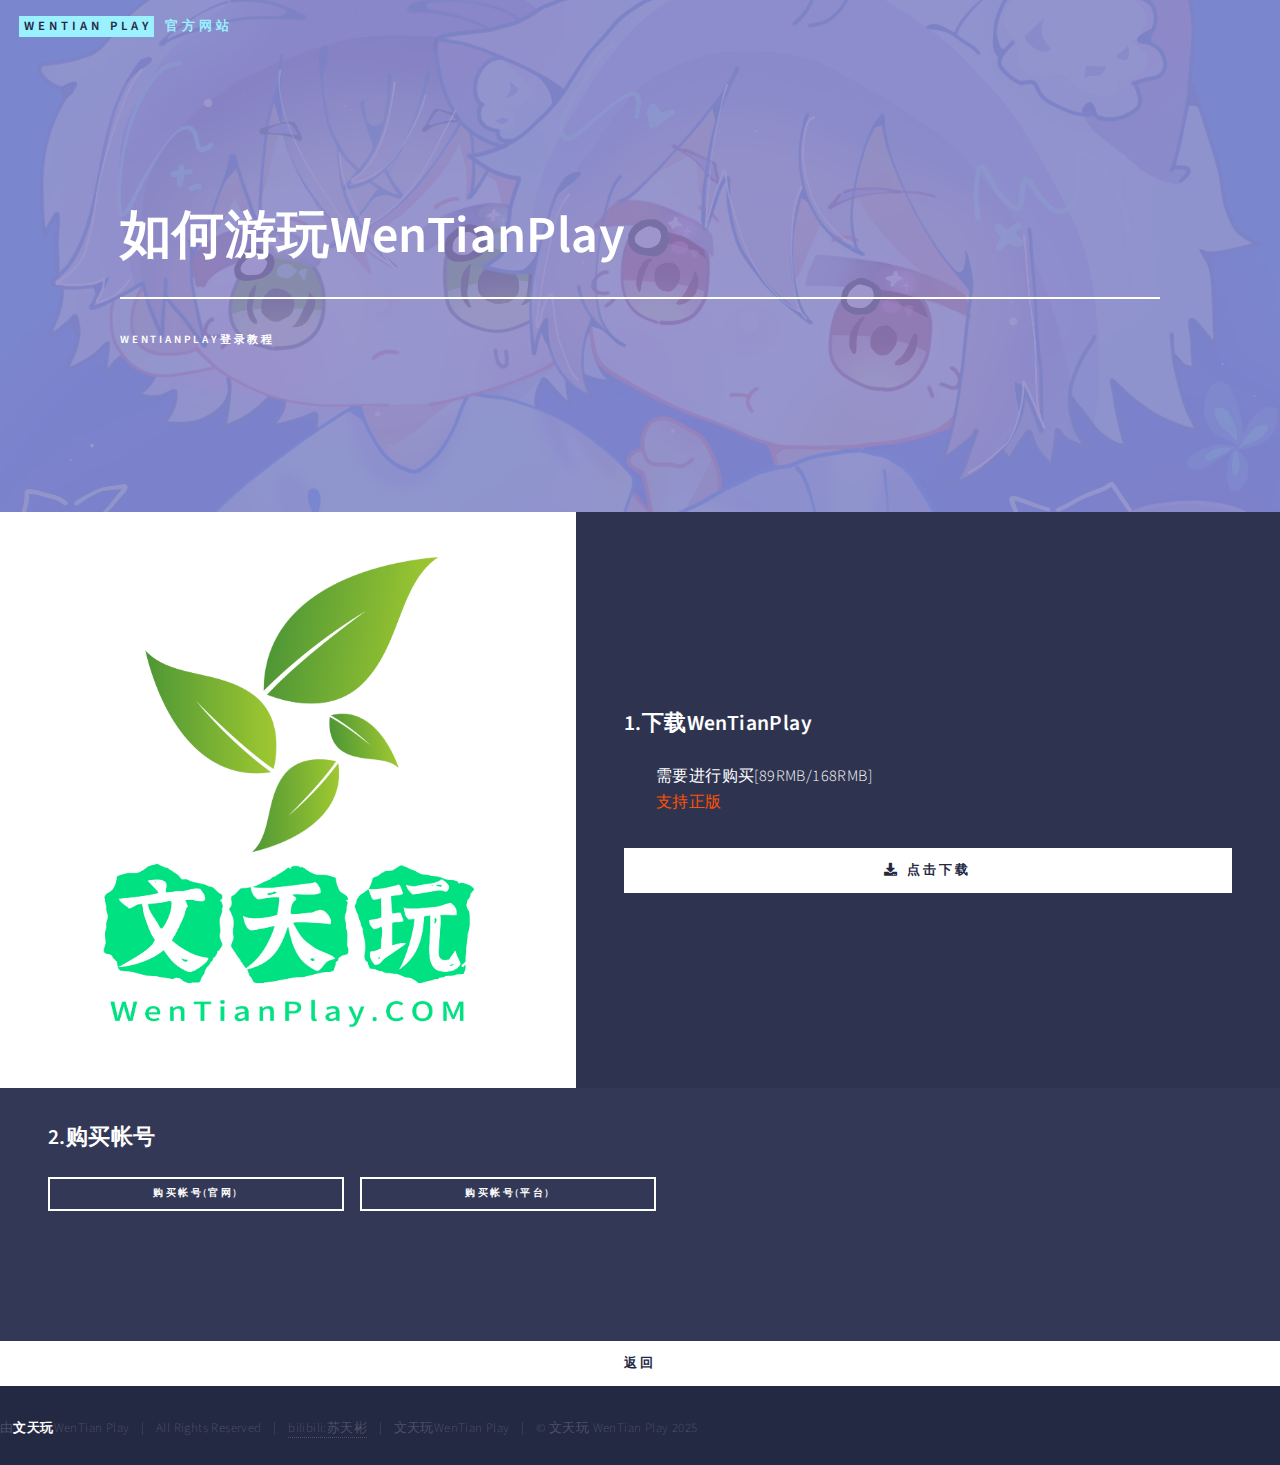
==== jiao.html @ aba218ad "Update jiao.html" ====
<!DOCTYPE HTML>
<head>
		<title>文天玩WenTianPlay网络科技有限公司</title>
		<meta charset="utf-8" />
		<meta name="viewport" content="width=device-width, initial-scale=1, user-scalable=no" />
		<link rel="stylesheet" href="assets/css/main.css" />
		<link rel="shortcut icon" href=" images/cd.ico"/>
		<noscript><link rel="stylesheet" href="assets/css/noscript.css" /></noscript>
<script type="text/javascript">
	(function (w, d, s, i, v, j, b) {
		w[i] = w[i] || function () {
			(w[i].v = w[i].v || []).push(arguments)
		};
		j = d.createElement(s),
			b = d.getElementsByTagName(s)[0];
		j.async = true;
		j.charset = "UTF-8";
		j.src = "https://www.v5kf.com/171158/29c9603013e19/v5kf.js";
		b.parentNode.insertBefore(j, b);
	})(window, document, "script", "V5CHAT");
</script>		
	</head>
	<body class="is-preload">

		<!-- Wrapper -->
			<div id="wrapper">

				<!-- Header -->
					<header id="header" class="alt">
						<a href="index.html" class="logo"><strong>WenTian Play</strong> <span>官方网站</span></a>
					</header>

				
				<!-- Banner -->
				<!-- Note: The "styleN" class below should match that of the header element. -->
					<section id="banner" class="style2">
						<div class="inner">
							<span class="image">
								<img src="images/WenTianPlay.jpg" alt="" />
							</span>
							<header class="major">
								<h1>如何游玩WenTianPlay</h1>
							</header>
							<div class="content">
								<p>WenTianPlay登录教程</p>
							</div>
						</div>
					</section>

				<!-- Main -->
					<div id="main">
						<section id="one">
						<!-- Two -->
							<section id="two" class="spotlights">
								<section>
									<a class="image">
										<img src="images/WenTian Play.png" alt="" data-position="top center" />
									</a>
									<div class="content">
										<div class="inner">
												<h3>1.下载WenTianPlay</h3>
												<dl>
													<dd>
														<p>需要进行购买[89RMB/168RMB]<br /><font color="#ff55000">支持正版</font></p>
													</dd>
												</dl>
										<div class="col-6 col-12-small">
											<ul class="actions stacked">
										<li><a href="https://api.wentianplay.NET/WenTianPlay/Build/WenTianPlay.exe" class="button icon solid fa-download primary  fit">点击下载</a></li>
										</ul>
										</div>
									</div>
										</div>
								</section>
								<section>
									<a class="image">
									</a>
									<div class="content">
										<div class="inner">
											<h3>2.购买帐号</h3>
											<ul class="actions fit">
												<li><a href="404.html" class="button fit small">购买帐号(官网)</a></li>
												<li><a href="https://g.wentianplay.net/" class="button fit small">购买帐号(平台)</a></li>
											</ul>
										</div>					
                                                <hr class="major" />														                                                </dl>
                                                                                                                            </dd>
																							                                                                                   </dl>
                                                                                </div>
                                                                            </div>
									</div>					
						<section id="one">
								<div class="inner">
									<ul class="actions stacked">
										<li><a href="index.html" class="button primary fit">返回</a></li>
									</ul>
								</div>
							</section>

					</div>

				<!-- Contact -->
					<footer id="footer">
						<div class="inner">
							<ul class="copyright">
								<li>由<strong>文天玩</strong>WenTian Play</li><li>All Rights Reserved</li><li><a href="https://space.bilibili.com/1607684364/">bilibili:苏天彬</a></li><li>文天玩WenTian Play</li><li>&copy; 文天玩 WenTian Play 2025</li>
							</ul>
						</div>
					</footer>

			</div>

		<!-- Scripts -->
			<script src="assets/js/jquery.min.js"></script>
			<script src="assets/js/jquery.scrolly.min.js"></script>
			<script src="assets/js/jquery.scrollex.min.js"></script>
			<script src="assets/js/browser.min.js"></script>
			<script src="assets/js/breakpoints.min.js"></script>
			<script src="assets/js/util.js"></script>
			<script src="assets/js/main.js"></script>

	</body>
</html>
---- assets/css/main.css ----
@import url(fontawesome-all.min.css);
@import url("https://fonts.googleapis.com/css?family=Source+Sans+Pro:300,300italic,600,600italic");

/*
	Forty by HTML5 UP
	html5up.net | @ajlkn
	Free for personal and commercial use under the CCA 3.0 license (html5up.net/license)
*/

html, body, div, span, applet, object,
iframe, h1, h2, h3, h4, h5, h6, p, blockquote,
pre, a, abbr, acronym, address, big, cite,
code, del, dfn, em, img, ins, kbd, q, s, samp,
small, strike, strong, sub, sup, tt, var, b,
u, i, center, dl, dt, dd, ol, ul, li, fieldset,
form, label, legend, table, caption, tbody,
tfoot, thead, tr, th, td, article, aside,
canvas, details, embed, figure, figcaption,
footer, header, hgroup, menu, nav, output, ruby,
section, summary, time, mark, audio, video {
	margin: 0;
	padding: 0;
	border: 0;
	font-size: 100%;
	font: inherit;
	vertical-align: baseline;}

article, aside, details, figcaption, figure,
footer, header, hgroup, menu, nav, section {
	display: block;}

body {
	line-height: 1;
}

ol, ul {
	list-style: none;
}

blockquote, q {
	quotes: none;
}

	blockquote:before, blockquote:after, q:before, q:after {
		content: '';
		content: none;
	}

table {
	border-collapse: collapse;
	border-spacing: 0;
}

body {
	-webkit-text-size-adjust: none;
}

mark {
	background-color: transparent;
	color: inherit;
}

input::-moz-focus-inner {
	border: 0;
	padding: 0;
}

input, select, textarea {
	-moz-appearance: none;
	-webkit-appearance: none;
	-ms-appearance: none;
	appearance: none;
}

/* Basic */

	@-ms-viewport {
		width: device-width;
	}

	body {
		-ms-overflow-style: scrollbar;
	}

	@media screen and (max-width: 480px) {

		html, body {
			min-width: 320px;
		}

	}

	html {
		box-sizing: border-box;
	}

	*, *:before, *:after {
		box-sizing: inherit;
	}

	body {
		background: #242943;
	}

		body.is-preload *, body.is-preload *:before, body.is-preload *:after {
			-moz-animation: none !important;
			-webkit-animation: none !important;
			-ms-animation: none !important;
			animation: none !important;
			-moz-transition: none !important;
			-webkit-transition: none !important;
			-ms-transition: none !important;
			transition: none !important;
		}

/* Type */

	body, input, select, textarea {
		color: #ffffff;
		font-family: "Source Sans Pro", Helvetica, sans-serif;
		font-size: 17pt;
		font-weight: 300;
		letter-spacing: 0.025em;
		line-height: 1.65;
	}

		@media screen and (max-width: 1680px) {

			body, input, select, textarea {
				font-size: 14pt;
			}

		}

		@media screen and (max-width: 1280px) {

			body, input, select, textarea {
				font-size: 12pt;
			}

		}

		@media screen and (max-width: 360px) {

			body, input, select, textarea {
				font-size: 11pt;
			}

		}

	a {
		-moz-transition: color 0.2s ease-in-out, border-bottom-color 0.2s ease-in-out;
		-webkit-transition: color 0.2s ease-in-out, border-bottom-color 0.2s ease-in-out;
		-ms-transition: color 0.2s ease-in-out, border-bottom-color 0.2s ease-in-out;
		transition: color 0.2s ease-in-out, border-bottom-color 0.2s ease-in-out;
		border-bottom: dotted 1px;
		color: inherit;
		text-decoration: none;
	}

		a:hover {
			border-bottom-color: transparent;
			color: #9bf1ff !important;
		}

		a:active {
			color: #53e3fb !important;
		}

	strong, b {
		color: #ffffff;
		font-weight: 600;
	}

	em, i {
		font-style: italic;
	}

	p {
		margin: 0 0 2em 0;
	}

	h1, h2, h3, h4, h5, h6 {
		color: #ffffff;
		font-weight: 600;
		line-height: 1.65;
		margin: 0 0 1em 0;
	}

		h1 a, h2 a, h3 a, h4 a, h5 a, h6 a {
			color: inherit;
			border-bottom: 0;
		}

	h1 {
		font-size: 2.5em;
	}

	h2 {
		font-size: 1.75em;
	}

	h3 {
		font-size: 1.35em;
	}

	h4 {
		font-size: 1.1em;
	}

	h5 {
		font-size: 0.9em;
	}

	h6 {
		font-size: 0.7em;
	}

	@media screen and (max-width: 736px) {

		h1 {
			font-size: 2em;
		}

		h2 {
			font-size: 1.5em;
		}

		h3 {
			font-size: 1.25em;
		}

	}

	sub {
		font-size: 0.8em;
		position: relative;
		top: 0.5em;
	}

	sup {
		font-size: 0.8em;
		position: relative;
		top: -0.5em;
	}

	blockquote {
		border-left: solid 4px rgba(212, 212, 255, 0.1);
		font-style: italic;
		margin: 0 0 2em 0;
		padding: 0.5em 0 0.5em 2em;
	}

	code {
		background: rgba(212, 212, 255, 0.035);
		font-family: "Courier New", monospace;
		font-size: 0.9em;
		margin: 0 0.25em;
		padding: 0.25em 0.65em;
	}

	pre {
		-webkit-overflow-scrolling: touch;
		font-family: "Courier New", monospace;
		font-size: 0.9em;
		margin: 0 0 2em 0;
	}

		pre code {
			display: block;
			line-height: 1.75;
			padding: 1em 1.5em;
			overflow-x: auto;
		}

	hr {
		border: 0;
		border-bottom: solid 1px rgba(212, 212, 255, 0.1);
		margin: 2em 0;
	}

		hr.major {
			margin: 3em 0;
		}

	.align-left {
		text-align: left;
	}

	.align-center {
		text-align: center;
	}

	.align-right {
		text-align: right;
	}

/* Row */

	.row {
		display: flex;
		flex-wrap: wrap;
		box-sizing: border-box;
		align-items: stretch;
	}

		.row > * {
			box-sizing: border-box;
		}

		.row.gtr-uniform > * > :last-child {
			margin-bottom: 0;
		}

		.row.aln-left {
			justify-content: flex-start;
		}

		.row.aln-center {
			justify-content: center;
		}

		.row.aln-right {
			justify-content: flex-end;
		}

		.row.aln-top {
			align-items: flex-start;
		}

		.row.aln-middle {
			align-items: center;
		}

		.row.aln-bottom {
			align-items: flex-end;
		}

		.row > .imp {
			order: -1;
		}

		.row > .col-1 {
			width: 8.33333%;
		}

		.row > .off-1 {
			margin-left: 8.33333%;
		}

		.row > .col-2 {
			width: 16.66667%;
		}

		.row > .off-2 {
			margin-left: 16.66667%;
		}

		.row > .col-3 {
			width: 25%;
		}

		.row > .off-3 {
			margin-left: 25%;
		}

		.row > .col-4 {
			width: 33.33333%;
		}

		.row > .off-4 {
			margin-left: 33.33333%;
		}

		.row > .col-5 {
			width: 41.66667%;
		}

		.row > .off-5 {
			margin-left: 41.66667%;
		}

		.row > .col-6 {
			width: 50%;
		}

		.row > .off-6 {
			margin-left: 50%;
		}

		.row > .col-7 {
			width: 58.33333%;
		}

		.row > .off-7 {
			margin-left: 58.33333%;
		}

		.row > .col-8 {
			width: 66.66667%;
		}

		.row > .off-8 {
			margin-left: 66.66667%;
		}

		.row > .col-9 {
			width: 75%;
		}

		.row > .off-9 {
			margin-left: 75%;
		}

		.row > .col-10 {
			width: 83.33333%;
		}

		.row > .off-10 {
			margin-left: 83.33333%;
		}

		.row > .col-11 {
			width: 91.66667%;
		}

		.row > .off-11 {
			margin-left: 91.66667%;
		}

		.row > .col-12 {
			width: 100%;
		}

		.row > .off-12 {
			margin-left: 100%;
		}

		.row.gtr-0 {
			margin-top: 0;
			margin-left: 0em;
		}

			.row.gtr-0 > * {
				padding: 0 0 0 0em;
			}

			.row.gtr-0.gtr-uniform {
				margin-top: 0em;
			}

				.row.gtr-0.gtr-uniform > * {
					padding-top: 0em;
				}

		.row.gtr-25 {
			margin-top: 0;
			margin-left: -0.5em;
		}

			.row.gtr-25 > * {
				padding: 0 0 0 0.5em;
			}

			.row.gtr-25.gtr-uniform {
				margin-top: -0.5em;
			}

				.row.gtr-25.gtr-uniform > * {
					padding-top: 0.5em;
				}

		.row.gtr-50 {
			margin-top: 0;
			margin-left: -1em;
		}

			.row.gtr-50 > * {
				padding: 0 0 0 1em;
			}

			.row.gtr-50.gtr-uniform {
				margin-top: -1em;
			}

				.row.gtr-50.gtr-uniform > * {
					padding-top: 1em;
				}

		.row {
			margin-top: 0;
			margin-left: -2em;
		}

			.row > * {
				padding: 0 0 0 2em;
			}

			.row.gtr-uniform {
				margin-top: -2em;
			}

				.row.gtr-uniform > * {
					padding-top: 2em;
				}

		.row.gtr-150 {
			margin-top: 0;
			margin-left: -3em;
		}

			.row.gtr-150 > * {
				padding: 0 0 0 3em;
			}

			.row.gtr-150.gtr-uniform {
				margin-top: -3em;
			}

				.row.gtr-150.gtr-uniform > * {
					padding-top: 3em;
				}

		.row.gtr-200 {
			margin-top: 0;
			margin-left: -4em;
		}

			.row.gtr-200 > * {
				padding: 0 0 0 4em;
			}

			.row.gtr-200.gtr-uniform {
				margin-top: -4em;
			}

				.row.gtr-200.gtr-uniform > * {
					padding-top: 4em;
				}

		@media screen and (max-width: 1680px) {

			.row {
				display: flex;
				flex-wrap: wrap;
				box-sizing: border-box;
				align-items: stretch;
			}

				.row > * {
					box-sizing: border-box;
				}

				.row.gtr-uniform > * > :last-child {
					margin-bottom: 0;
				}

				.row.aln-left {
					justify-content: flex-start;
				}

				.row.aln-center {
					justify-content: center;
				}

				.row.aln-right {
					justify-content: flex-end;
				}

				.row.aln-top {
					align-items: flex-start;
				}

				.row.aln-middle {
					align-items: center;
				}

				.row.aln-bottom {
					align-items: flex-end;
				}

				.row > .imp-xlarge {
					order: -1;
				}

				.row > .col-1-xlarge {
					width: 8.33333%;
				}

				.row > .off-1-xlarge {
					margin-left: 8.33333%;
				}

				.row > .col-2-xlarge {
					width: 16.66667%;
				}

				.row > .off-2-xlarge {
					margin-left: 16.66667%;
				}

				.row > .col-3-xlarge {
					width: 25%;
				}

				.row > .off-3-xlarge {
					margin-left: 25%;
				}

				.row > .col-4-xlarge {
					width: 33.33333%;
				}

				.row > .off-4-xlarge {
					margin-left: 33.33333%;
				}

				.row > .col-5-xlarge {
					width: 41.66667%;
				}

				.row > .off-5-xlarge {
					margin-left: 41.66667%;
				}

				.row > .col-6-xlarge {
					width: 50%;
				}

				.row > .off-6-xlarge {
					margin-left: 50%;
				}

				.row > .col-7-xlarge {
					width: 58.33333%;
				}

				.row > .off-7-xlarge {
					margin-left: 58.33333%;
				}

				.row > .col-8-xlarge {
					width: 66.66667%;
				}

				.row > .off-8-xlarge {
					margin-left: 66.66667%;
				}

				.row > .col-9-xlarge {
					width: 75%;
				}

				.row > .off-9-xlarge {
					margin-left: 75%;
				}

				.row > .col-10-xlarge {
					width: 83.33333%;
				}

				.row > .off-10-xlarge {
					margin-left: 83.33333%;
				}

				.row > .col-11-xlarge {
					width: 91.66667%;
				}

				.row > .off-11-xlarge {
					margin-left: 91.66667%;
				}

				.row > .col-12-xlarge {
					width: 100%;
				}

				.row > .off-12-xlarge {
					margin-left: 100%;
				}

				.row.gtr-0 {
					margin-top: 0;
					margin-left: 0em;
				}

					.row.gtr-0 > * {
						padding: 0 0 0 0em;
					}

					.row.gtr-0.gtr-uniform {
						margin-top: 0em;
					}

						.row.gtr-0.gtr-uniform > * {
							padding-top: 0em;
						}

				.row.gtr-25 {
					margin-top: 0;
					margin-left: -0.5em;
				}

					.row.gtr-25 > * {
						padding: 0 0 0 0.5em;
					}

					.row.gtr-25.gtr-uniform {
						margin-top: -0.5em;
					}

						.row.gtr-25.gtr-uniform > * {
							padding-top: 0.5em;
						}

				.row.gtr-50 {
					margin-top: 0;
					margin-left: -1em;
				}

					.row.gtr-50 > * {
						padding: 0 0 0 1em;
					}

					.row.gtr-50.gtr-uniform {
						margin-top: -1em;
					}

						.row.gtr-50.gtr-uniform > * {
							padding-top: 1em;
						}

				.row {
					margin-top: 0;
					margin-left: -2em;
				}

					.row > * {
						padding: 0 0 0 2em;
					}

					.row.gtr-uniform {
						margin-top: -2em;
					}

						.row.gtr-uniform > * {
							padding-top: 2em;
						}

				.row.gtr-150 {
					margin-top: 0;
					margin-left: -3em;
				}

					.row.gtr-150 > * {
						padding: 0 0 0 3em;
					}

					.row.gtr-150.gtr-uniform {
						margin-top: -3em;
					}

						.row.gtr-150.gtr-uniform > * {
							padding-top: 3em;
						}

				.row.gtr-200 {
					margin-top: 0;
					margin-left: -4em;
				}

					.row.gtr-200 > * {
						padding: 0 0 0 4em;
					}

					.row.gtr-200.gtr-uniform {
						margin-top: -4em;
					}

						.row.gtr-200.gtr-uniform > * {
							padding-top: 4em;
						}

		}

		@media screen and (max-width: 1280px) {

			.row {
				display: flex;
				flex-wrap: wrap;
				box-sizing: border-box;
				align-items: stretch;
			}

				.row > * {
					box-sizing: border-box;
				}

				.row.gtr-uniform > * > :last-child {
					margin-bottom: 0;
				}

				.row.aln-left {
					justify-content: flex-start;
				}

				.row.aln-center {
					justify-content: center;
				}

				.row.aln-right {
					justify-content: flex-end;
				}

				.row.aln-top {
					align-items: flex-start;
				}

				.row.aln-middle {
					align-items: center;
				}

				.row.aln-bottom {
					align-items: flex-end;
				}

				.row > .imp-large {
					order: -1;
				}

				.row > .col-1-large {
					width: 8.33333%;
				}

				.row > .off-1-large {
					margin-left: 8.33333%;
				}

				.row > .col-2-large {
					width: 16.66667%;
				}

				.row > .off-2-large {
					margin-left: 16.66667%;
				}

				.row > .col-3-large {
					width: 25%;
				}

				.row > .off-3-large {
					margin-left: 25%;
				}

				.row > .col-4-large {
					width: 33.33333%;
				}

				.row > .off-4-large {
					margin-left: 33.33333%;
				}

				.row > .col-5-large {
					width: 41.66667%;
				}

				.row > .off-5-large {
					margin-left: 41.66667%;
				}

				.row > .col-6-large {
					width: 50%;
				}

				.row > .off-6-large {
					margin-left: 50%;
				}

				.row > .col-7-large {
					width: 58.33333%;
				}

				.row > .off-7-large {
					margin-left: 58.33333%;
				}

				.row > .col-8-large {
					width: 66.66667%;
				}

				.row > .off-8-large {
					margin-left: 66.66667%;
				}

				.row > .col-9-large {
					width: 75%;
				}

				.row > .off-9-large {
					margin-left: 75%;
				}

				.row > .col-10-large {
					width: 83.33333%;
				}

				.row > .off-10-large {
					margin-left: 83.33333%;
				}

				.row > .col-11-large {
					width: 91.66667%;
				}

				.row > .off-11-large {
					margin-left: 91.66667%;
				}

				.row > .col-12-large {
					width: 100%;
				}

				.row > .off-12-large {
					margin-left: 100%;
				}

				.row.gtr-0 {
					margin-top: 0;
					margin-left: 0em;
				}

					.row.gtr-0 > * {
						padding: 0 0 0 0em;
					}

					.row.gtr-0.gtr-uniform {
						margin-top: 0em;
					}

						.row.gtr-0.gtr-uniform > * {
							padding-top: 0em;
						}

				.row.gtr-25 {
					margin-top: 0;
					margin-left: -0.375em;
				}

					.row.gtr-25 > * {
						padding: 0 0 0 0.375em;
					}

					.row.gtr-25.gtr-uniform {
						margin-top: -0.375em;
					}

						.row.gtr-25.gtr-uniform > * {
							padding-top: 0.375em;
						}

				.row.gtr-50 {
					margin-top: 0;
					margin-left: -0.75em;
				}

					.row.gtr-50 > * {
						padding: 0 0 0 0.75em;
					}

					.row.gtr-50.gtr-uniform {
						margin-top: -0.75em;
					}

						.row.gtr-50.gtr-uniform > * {
							padding-top: 0.75em;
						}

				.row {
					margin-top: 0;
					margin-left: -1.5em;
				}

					.row > * {
						padding: 0 0 0 1.5em;
					}

					.row.gtr-uniform {
						margin-top: -1.5em;
					}

						.row.gtr-uniform > * {
							padding-top: 1.5em;
						}

				.row.gtr-150 {
					margin-top: 0;
					margin-left: -2.25em;
				}

					.row.gtr-150 > * {
						padding: 0 0 0 2.25em;
					}

					.row.gtr-150.gtr-uniform {
						margin-top: -2.25em;
					}

						.row.gtr-150.gtr-uniform > * {
							padding-top: 2.25em;
						}

				.row.gtr-200 {
					margin-top: 0;
					margin-left: -3em;
				}

					.row.gtr-200 > * {
						padding: 0 0 0 3em;
					}

					.row.gtr-200.gtr-uniform {
						margin-top: -3em;
					}

						.row.gtr-200.gtr-uniform > * {
							padding-top: 3em;
						}

		}

		@media screen and (max-width: 980px) {

			.row {
				display: flex;
				flex-wrap: wrap;
				box-sizing: border-box;
				align-items: stretch;
			}

				.row > * {
					box-sizing: border-box;
				}

				.row.gtr-uniform > * > :last-child {
					margin-bottom: 0;
				}

				.row.aln-left {
					justify-content: flex-start;
				}

				.row.aln-center {
					justify-content: center;
				}

				.row.aln-right {
					justify-content: flex-end;
				}

				.row.aln-top {
					align-items: flex-start;
				}

				.row.aln-middle {
					align-items: center;
				}

				.row.aln-bottom {
					align-items: flex-end;
				}

				.row > .imp-medium {
					order: -1;
				}

				.row > .col-1-medium {
					width: 8.33333%;
				}

				.row > .off-1-medium {
					margin-left: 8.33333%;
				}

				.row > .col-2-medium {
					width: 16.66667%;
				}

				.row > .off-2-medium {
					margin-left: 16.66667%;
				}

				.row > .col-3-medium {
					width: 25%;
				}

				.row > .off-3-medium {
					margin-left: 25%;
				}

				.row > .col-4-medium {
					width: 33.33333%;
				}

				.row > .off-4-medium {
					margin-left: 33.33333%;
				}

				.row > .col-5-medium {
					width: 41.66667%;
				}

				.row > .off-5-medium {
					margin-left: 41.66667%;
				}

				.row > .col-6-medium {
					width: 50%;
				}

				.row > .off-6-medium {
					margin-left: 50%;
				}

				.row > .col-7-medium {
					width: 58.33333%;
				}

				.row > .off-7-medium {
					margin-left: 58.33333%;
				}

				.row > .col-8-medium {
					width: 66.66667%;
				}

				.row > .off-8-medium {
					margin-left: 66.66667%;
				}

				.row > .col-9-medium {
					width: 75%;
				}

				.row > .off-9-medium {
					margin-left: 75%;
				}

				.row > .col-10-medium {
					width: 83.33333%;
				}

				.row > .off-10-medium {
					margin-left: 83.33333%;
				}

				.row > .col-11-medium {
					width: 91.66667%;
				}

				.row > .off-11-medium {
					margin-left: 91.66667%;
				}

				.row > .col-12-medium {
					width: 100%;
				}

				.row > .off-12-medium {
					margin-left: 100%;
				}

				.row.gtr-0 {
					margin-top: 0;
					margin-left: 0em;
				}

					.row.gtr-0 > * {
						padding: 0 0 0 0em;
					}

					.row.gtr-0.gtr-uniform {
						margin-top: 0em;
					}

						.row.gtr-0.gtr-uniform > * {
							padding-top: 0em;
						}

				.row.gtr-25 {
					margin-top: 0;
					margin-left: -0.375em;
				}

					.row.gtr-25 > * {
						padding: 0 0 0 0.375em;
					}

					.row.gtr-25.gtr-uniform {
						margin-top: -0.375em;
					}

						.row.gtr-25.gtr-uniform > * {
							padding-top: 0.375em;
						}

				.row.gtr-50 {
					margin-top: 0;
					margin-left: -0.75em;
				}

					.row.gtr-50 > * {
						padding: 0 0 0 0.75em;
					}

					.row.gtr-50.gtr-uniform {
						margin-top: -0.75em;
					}

						.row.gtr-50.gtr-uniform > * {
							padding-top: 0.75em;
						}

				.row {
					margin-top: 0;
					margin-left: -1.5em;
				}

					.row > * {
						padding: 0 0 0 1.5em;
					}

					.row.gtr-uniform {
						margin-top: -1.5em;
					}

						.row.gtr-uniform > * {
							padding-top: 1.5em;
						}

				.row.gtr-150 {
					margin-top: 0;
					margin-left: -2.25em;
				}

					.row.gtr-150 > * {
						padding: 0 0 0 2.25em;
					}

					.row.gtr-150.gtr-uniform {
						margin-top: -2.25em;
					}

						.row.gtr-150.gtr-uniform > * {
							padding-top: 2.25em;
						}

				.row.gtr-200 {
					margin-top: 0;
					margin-left: -3em;
				}

					.row.gtr-200 > * {
						padding: 0 0 0 3em;
					}

					.row.gtr-200.gtr-uniform {
						margin-top: -3em;
					}

						.row.gtr-200.gtr-uniform > * {
							padding-top: 3em;
						}

		}

		@media screen and (max-width: 736px) {

			.row {
				display: flex;
				flex-wrap: wrap;
				box-sizing: border-box;
				align-items: stretch;
			}

				.row > * {
					box-sizing: border-box;
				}

				.row.gtr-uniform > * > :last-child {
					margin-bottom: 0;
				}

				.row.aln-left {
					justify-content: flex-start;
				}

				.row.aln-center {
					justify-content: center;
				}

				.row.aln-right {
					justify-content: flex-end;
				}

				.row.aln-top {
					align-items: flex-start;
				}

				.row.aln-middle {
					align-items: center;
				}

				.row.aln-bottom {
					align-items: flex-end;
				}

				.row > .imp-small {
					order: -1;
				}

				.row > .col-1-small {
					width: 8.33333%;
				}

				.row > .off-1-small {
					margin-left: 8.33333%;
				}

				.row > .col-2-small {
					width: 16.66667%;
				}

				.row > .off-2-small {
					margin-left: 16.66667%;
				}

				.row > .col-3-small {
					width: 25%;
				}

				.row > .off-3-small {
					margin-left: 25%;
				}

				.row > .col-4-small {
					width: 33.33333%;
				}

				.row > .off-4-small {
					margin-left: 33.33333%;
				}

				.row > .col-5-small {
					width: 41.66667%;
				}

				.row > .off-5-small {
					margin-left: 41.66667%;
				}

				.row > .col-6-small {
					width: 50%;
				}

				.row > .off-6-small {
					margin-left: 50%;
				}

				.row > .col-7-small {
					width: 58.33333%;
				}

				.row > .off-7-small {
					margin-left: 58.33333%;
				}

				.row > .col-8-small {
					width: 66.66667%;
				}

				.row > .off-8-small {
					margin-left: 66.66667%;
				}

				.row > .col-9-small {
					width: 75%;
				}

				.row > .off-9-small {
					margin-left: 75%;
				}

				.row > .col-10-small {
					width: 83.33333%;
				}

				.row > .off-10-small {
					margin-left: 83.33333%;
				}

				.row > .col-11-small {
					width: 91.66667%;
				}

				.row > .off-11-small {
					margin-left: 91.66667%;
				}

				.row > .col-12-small {
					width: 100%;
				}

				.row > .off-12-small {
					margin-left: 100%;
				}

				.row.gtr-0 {
					margin-top: 0;
					margin-left: 0em;
				}

					.row.gtr-0 > * {
						padding: 0 0 0 0em;
					}

					.row.gtr-0.gtr-uniform {
						margin-top: 0em;
					}

						.row.gtr-0.gtr-uniform > * {
							padding-top: 0em;
						}

				.row.gtr-25 {
					margin-top: 0;
					margin-left: -0.3125em;
				}

					.row.gtr-25 > * {
						padding: 0 0 0 0.3125em;
					}

					.row.gtr-25.gtr-uniform {
						margin-top: -0.3125em;
					}

						.row.gtr-25.gtr-uniform > * {
							padding-top: 0.3125em;
						}

				.row.gtr-50 {
					margin-top: 0;
					margin-left: -0.625em;
				}

					.row.gtr-50 > * {
						padding: 0 0 0 0.625em;
					}

					.row.gtr-50.gtr-uniform {
						margin-top: -0.625em;
					}

						.row.gtr-50.gtr-uniform > * {
							padding-top: 0.625em;
						}

				.row {
					margin-top: 0;
					margin-left: -1.25em;
				}

					.row > * {
						padding: 0 0 0 1.25em;
					}

					.row.gtr-uniform {
						margin-top: -1.25em;
					}

						.row.gtr-uniform > * {
							padding-top: 1.25em;
						}

				.row.gtr-150 {
					margin-top: 0;
					margin-left: -1.875em;
				}

					.row.gtr-150 > * {
						padding: 0 0 0 1.875em;
					}

					.row.gtr-150.gtr-uniform {
						margin-top: -1.875em;
					}

						.row.gtr-150.gtr-uniform > * {
							padding-top: 1.875em;
						}

				.row.gtr-200 {
					margin-top: 0;
					margin-left: -2.5em;
				}

					.row.gtr-200 > * {
						padding: 0 0 0 2.5em;
					}

					.row.gtr-200.gtr-uniform {
						margin-top: -2.5em;
					}

						.row.gtr-200.gtr-uniform > * {
							padding-top: 2.5em;
						}

		}

		@media screen and (max-width: 480px) {

			.row {
				display: flex;
				flex-wrap: wrap;
				box-sizing: border-box;
				align-items: stretch;
			}

				.row > * {
					box-sizing: border-box;
				}

				.row.gtr-uniform > * > :last-child {
					margin-bottom: 0;
				}

				.row.aln-left {
					justify-content: flex-start;
				}

				.row.aln-center {
					justify-content: center;
				}

				.row.aln-right {
					justify-content: flex-end;
				}

				.row.aln-top {
					align-items: flex-start;
				}

				.row.aln-middle {
					align-items: center;
				}

				.row.aln-bottom {
					align-items: flex-end;
				}

				.row > .imp-xsmall {
					order: -1;
				}

				.row > .col-1-xsmall {
					width: 8.33333%;
				}

				.row > .off-1-xsmall {
					margin-left: 8.33333%;
				}

				.row > .col-2-xsmall {
					width: 16.66667%;
				}

				.row > .off-2-xsmall {
					margin-left: 16.66667%;
				}

				.row > .col-3-xsmall {
					width: 25%;
				}

				.row > .off-3-xsmall {
					margin-left: 25%;
				}

				.row > .col-4-xsmall {
					width: 33.33333%;
				}

				.row > .off-4-xsmall {
					margin-left: 33.33333%;
				}

				.row > .col-5-xsmall {
					width: 41.66667%;
				}

				.row > .off-5-xsmall {
					margin-left: 41.66667%;
				}

				.row > .col-6-xsmall {
					width: 50%;
				}

				.row > .off-6-xsmall {
					margin-left: 50%;
				}

				.row > .col-7-xsmall {
					width: 58.33333%;
				}

				.row > .off-7-xsmall {
					margin-left: 58.33333%;
				}

				.row > .col-8-xsmall {
					width: 66.66667%;
				}

				.row > .off-8-xsmall {
					margin-left: 66.66667%;
				}

				.row > .col-9-xsmall {
					width: 75%;
				}

				.row > .off-9-xsmall {
					margin-left: 75%;
				}

				.row > .col-10-xsmall {
					width: 83.33333%;
				}

				.row > .off-10-xsmall {
					margin-left: 83.33333%;
				}

				.row > .col-11-xsmall {
					width: 91.66667%;
				}

				.row > .off-11-xsmall {
					margin-left: 91.66667%;
				}

				.row > .col-12-xsmall {
					width: 100%;
				}

				.row > .off-12-xsmall {
					margin-left: 100%;
				}

				.row.gtr-0 {
					margin-top: 0;
					margin-left: 0em;
				}

					.row.gtr-0 > * {
						padding: 0 0 0 0em;
					}

					.row.gtr-0.gtr-uniform {
						margin-top: 0em;
					}

						.row.gtr-0.gtr-uniform > * {
							padding-top: 0em;
						}

				.row.gtr-25 {
					margin-top: 0;
					margin-left: -0.3125em;
				}

					.row.gtr-25 > * {
						padding: 0 0 0 0.3125em;
					}

					.row.gtr-25.gtr-uniform {
						margin-top: -0.3125em;
					}

						.row.gtr-25.gtr-uniform > * {
							padding-top: 0.3125em;
						}

				.row.gtr-50 {
					margin-top: 0;
					margin-left: -0.625em;
				}

					.row.gtr-50 > * {
						padding: 0 0 0 0.625em;
					}

					.row.gtr-50.gtr-uniform {
						margin-top: -0.625em;
					}

						.row.gtr-50.gtr-uniform > * {
							padding-top: 0.625em;
						}

				.row {
					margin-top: 0;
					margin-left: -1.25em;
				}

					.row > * {
						padding: 0 0 0 1.25em;
					}

					.row.gtr-uniform {
						margin-top: -1.25em;
					}

						.row.gtr-uniform > * {
							padding-top: 1.25em;
						}

				.row.gtr-150 {
					margin-top: 0;
					margin-left: -1.875em;
				}

					.row.gtr-150 > * {
						padding: 0 0 0 1.875em;
					}

					.row.gtr-150.gtr-uniform {
						margin-top: -1.875em;
					}

						.row.gtr-150.gtr-uniform > * {
							padding-top: 1.875em;
						}

				.row.gtr-200 {
					margin-top: 0;
					margin-left: -2.5em;
				}

					.row.gtr-200 > * {
						padding: 0 0 0 2.5em;
					}

					.row.gtr-200.gtr-uniform {
						margin-top: -2.5em;
					}

						.row.gtr-200.gtr-uniform > * {
							padding-top: 2.5em;
						}

		}

/* Section/Article */

	section.special, article.special {
		text-align: center;
	}

	header.major {
		width: -moz-max-content;
		width: -webkit-max-content;
		width: -ms-max-content;
		width: max-content;
		margin-bottom: 2em;
	}

		header.major > :first-child {
			margin-bottom: 0;
			width: calc(100% + 0.5em);
		}

			header.major > :first-child:after {
				content: '';
				background-color: #ffffff;
				display: block;
				height: 2px;
				margin: 0.325em 0 0.5em 0;
				width: 100%;
			}

		header.major > p {
			font-size: 0.7em;
			font-weight: 600;
			letter-spacing: 0.25em;
			margin-bottom: 0;
			text-transform: uppercase;
		}

		body.is-ie header.major > :first-child:after {
			max-width: 9em;
		}

		body.is-ie header.major > h1:after {
			max-width: 100% !important;
		}

	@media screen and (max-width: 736px) {

		header.major > p br {
			display: none;
		}

	}

/* Form */

	form {
		margin: 0 0 2em 0;
	}

		form > :last-child {
			margin-bottom: 0;
		}

		form > .fields {
			display: -moz-flex;
			display: -webkit-flex;
			display: -ms-flex;
			display: flex;
			-moz-flex-wrap: wrap;
			-webkit-flex-wrap: wrap;
			-ms-flex-wrap: wrap;
			flex-wrap: wrap;
			width: calc(100% + 3em);
			margin: -1.5em 0 2em -1.5em;
		}

			form > .fields > .field {
				-moz-flex-grow: 0;
				-webkit-flex-grow: 0;
				-ms-flex-grow: 0;
				flex-grow: 0;
				-moz-flex-shrink: 0;
				-webkit-flex-shrink: 0;
				-ms-flex-shrink: 0;
				flex-shrink: 0;
				padding: 1.5em 0 0 1.5em;
				width: calc(100% - 1.5em);
			}

				form > .fields > .field.half {
					width: calc(50% - 0.75em);
				}

				form > .fields > .field.third {
					width: calc(100%/3 - 0.5em);
				}

				form > .fields > .field.quarter {
					width: calc(25% - 0.375em);
				}

		@media screen and (max-width: 480px) {

			form > .fields {
				width: calc(100% + 3em);
				margin: -1.5em 0 2em -1.5em;
			}

				form > .fields > .field {
					padding: 1.5em 0 0 1.5em;
					width: calc(100% - 1.5em);
				}

					form > .fields > .field.half {
						width: calc(100% - 1.5em);
					}

					form > .fields > .field.third {
						width: calc(100% - 1.5em);
					}

					form > .fields > .field.quarter {
						width: calc(100% - 1.5em);
					}

		}

	label {
		color: #ffffff;
		display: block;
		font-size: 0.8em;
		font-weight: 600;
		letter-spacing: 0.25em;
		margin: 0 0 1em 0;
		text-transform: uppercase;
	}

	input[type="text"],
	input[type="password"],
	input[type="email"],
	input[type="tel"],
	input[type="search"],
	input[type="url"],
	select,
	textarea {
		-moz-appearance: none;
		-webkit-appearance: none;
		-ms-appearance: none;
		appearance: none;
		background: rgba(212, 212, 255, 0.035);
		border: none;
		border-radius: 0;
		color: inherit;
		display: block;
		outline: 0;
		padding: 0 1em;
		text-decoration: none;
		width: 100%;
	}

		input[type="text"]:invalid,
		input[type="password"]:invalid,
		input[type="email"]:invalid,
		input[type="tel"]:invalid,
		input[type="search"]:invalid,
		input[type="url"]:invalid,
		select:invalid,
		textarea:invalid {
			box-shadow: none;
		}

		input[type="text"]:focus,
		input[type="password"]:focus,
		input[type="email"]:focus,
		input[type="tel"]:focus,
		input[type="search"]:focus,
		input[type="url"]:focus,
		select:focus,
		textarea:focus {
			border-color: #9bf1ff;
			box-shadow: 0 0 0 2px #9bf1ff;
		}

	select {
		background-image: url("data:image/svg+xml;charset=utf8,%3Csvg xmlns='http://www.w3.org/2000/svg' width='40' height='40' preserveAspectRatio='none' viewBox='0 0 40 40'%3E%3Cpath d='M9.4,12.3l10.4,10.4l10.4-10.4c0.2-0.2,0.5-0.4,0.9-0.4c0.3,0,0.6,0.1,0.9,0.4l3.3,3.3c0.2,0.2,0.4,0.5,0.4,0.9 c0,0.4-0.1,0.6-0.4,0.9L20.7,31.9c-0.2,0.2-0.5,0.4-0.9,0.4c-0.3,0-0.6-0.1-0.9-0.4L4.3,17.3c-0.2-0.2-0.4-0.5-0.4-0.9 c0-0.4,0.1-0.6,0.4-0.9l3.3-3.3c0.2-0.2,0.5-0.4,0.9-0.4S9.1,12.1,9.4,12.3z' fill='rgba(212, 212, 255, 0.1)' /%3E%3C/svg%3E");
		background-size: 1.25rem;
		background-repeat: no-repeat;
		background-position: calc(100% - 1rem) center;
		height: 2.75em;
		padding-right: 2.75em;
		text-overflow: ellipsis;
	}

		select option {
			color: #ffffff;
			background: #242943;
		}

		select:focus::-ms-value {
			background-color: transparent;
		}

		select::-ms-expand {
			display: none;
		}

	input[type="text"],
	input[type="password"],
	input[type="email"],
	input[type="tel"],
	input[type="search"],
	input[type="url"],
	select {
		height: 2.75em;
	}

	textarea {
		padding: 0.75em 1em;
	}

	input[type="checkbox"],
	input[type="radio"] {
		-moz-appearance: none;
		-webkit-appearance: none;
		-ms-appearance: none;
		appearance: none;
		display: block;
		float: left;
		margin-right: -2em;
		opacity: 0;
		width: 1em;
		z-index: -1;
	}

		input[type="checkbox"] + label,
		input[type="radio"] + label {
			text-decoration: none;
			color: #ffffff;
			cursor: pointer;
			display: inline-block;
			font-weight: 300;
			padding-left: 2.65em;
			padding-right: 0.75em;
			position: relative;
		}

			input[type="checkbox"] + label:before,
			input[type="radio"] + label:before {
				-moz-osx-font-smoothing: grayscale;
				-webkit-font-smoothing: antialiased;
				display: inline-block;
				font-style: normal;
				font-variant: normal;
				text-rendering: auto;
				line-height: 1;
				text-transform: none !important;
				font-family: 'Font Awesome 5 Free';
				font-weight: 900;
			}

			input[type="checkbox"] + label:before,
			input[type="radio"] + label:before {
				background: rgba(212, 212, 255, 0.035);
				content: '';
				display: inline-block;
				font-size: 0.8em;
				height: 2.0625em;
				left: 0;
				letter-spacing: 0;
				line-height: 2.0625em;
				position: absolute;
				text-align: center;
				top: 0;
				width: 2.0625em;
			}

		input[type="checkbox"]:checked + label:before,
		input[type="radio"]:checked + label:before {
			background: #ffffff;
			border-color: #9bf1ff;
			content: '\f00c';
			color: #242943;
		}

		input[type="checkbox"]:focus + label:before,
		input[type="radio"]:focus + label:before {
			box-shadow: 0 0 0 2px #9bf1ff;
		}

	input[type="radio"] + label:before {
		border-radius: 100%;
	}

	::-webkit-input-placeholder {
		color: rgba(244, 244, 255, 0.2) !important;
		opacity: 1.0;
	}

	:-moz-placeholder {
		color: rgba(244, 244, 255, 0.2) !important;
		opacity: 1.0;
	}

	::-moz-placeholder {
		color: rgba(244, 244, 255, 0.2) !important;
		opacity: 1.0;
	}

	:-ms-input-placeholder {
		color: rgba(244, 244, 255, 0.2) !important;
		opacity: 1.0;
	}

/* Box */

	.box {
		border: solid 1px rgba(212, 212, 255, 0.1);
		margin-bottom: 2em;
		padding: 1.5em;
	}

		.box > :last-child,
		.box > :last-child > :last-child,
		.box > :last-child > :last-child > :last-child {
			margin-bottom: 0;
		}

		.box.alt {
			border: 0;
			border-radius: 0;
			padding: 0;
		}

/* Icon */

	.icon {
		text-decoration: none;
		border-bottom: none;
		position: relative;
	}

		.icon:before {
			-moz-osx-font-smoothing: grayscale;
			-webkit-font-smoothing: antialiased;
			display: inline-block;
			font-style: normal;
			font-variant: normal;
			text-rendering: auto;
			line-height: 1;
			text-transform: none !important;
			font-family: 'Font Awesome 5 Free';
			font-weight: 400;
		}

		.icon > .label {
			display: none;
		}

		.icon:before {
			line-height: inherit;
		}

		.icon.solid:before {
			font-weight: 900;
		}

		.icon.brands:before {
			font-family: 'Font Awesome 5 Brands';
		}

		.icon.alt:before {
			background-color: #ffffff;
			border-radius: 100%;
			color: #242943;
			display: inline-block;
			height: 2em;
			line-height: 2em;
			text-align: center;
			width: 2em;
		}

	a.icon.alt:before {
		-moz-transition: background-color 0.2s ease-in-out;
		-webkit-transition: background-color 0.2s ease-in-out;
		-ms-transition: background-color 0.2s ease-in-out;
		transition: background-color 0.2s ease-in-out;
	}

	a.icon.alt:hover:before {
		background-color: #6fc3df;
	}

	a.icon.alt:active:before {
		background-color: #37a6cb;
	}

/* Image */

	.image {
		border: 0;
		display: inline-block;
		position: relative;
	}

		.image img {
			display: block;
		}

		.image.left, .image.right {
			max-width: 30%;
		}

			.image.left img, .image.right img {
				width: 100%;
			}

		.image.left {
			float: left;
			margin: 0 1.5em 1.25em 0;
			top: 0.25em;
		}

		.image.right {
			float: right;
			margin: 0 0 1.25em 1.5em;
			top: 0.25em;
		}

		.image.fit {
			display: block;
			margin: 0 0 2em 0;
			width: 100%;
		}

			.image.fit img {
				width: 100%;
			}

		.image.main {
			display: block;
			margin: 2.5em 0;
			width: 100%;
		}

			.image.main img {
				width: 100%;
			}

			@media screen and (max-width: 736px) {

				.image.main {
					margin: 1.5em 0;
				}

			}

/* List */

	ol {
		list-style: decimal;
		margin: 0 0 2em 0;
		padding-left: 1.25em;
	}

		ol li {
			padding-left: 0.25em;
		}

	ul {
		list-style: disc;
		margin: 0 0 2em 0;
		padding-left: 1em;
	}

		ul li {
			padding-left: 0.5em;
		}

		ul.alt {
			list-style: none;
			padding-left: 0;
		}

			ul.alt li {
				border-top: solid 1px rgba(212, 212, 255, 0.1);
				padding: 0.5em 0;
			}

				ul.alt li:first-child {
					border-top: 0;
					padding-top: 0;
				}

	dl {
		margin: 0 0 2em 0;
	}

		dl dt {
			display: block;
			font-weight: 600;
			margin: 0 0 1em 0;
		}

		dl dd {
			margin-left: 2em;
		}

/* Actions */

	ul.actions {
		display: -moz-flex;
		display: -webkit-flex;
		display: -ms-flex;
		display: flex;
		cursor: default;
		list-style: none;
		margin-left: -1em;
		padding-left: 0;
	}

		ul.actions li {
			padding: 0 0 0 1em;
			vertical-align: middle;
		}

		ul.actions.special {
			-moz-justify-content: center;
			-webkit-justify-content: center;
			-ms-justify-content: center;
			justify-content: center;
			width: 100%;
			margin-left: 0;
		}

			ul.actions.special li:first-child {
				padding-left: 0;
			}

		ul.actions.stacked {
			-moz-flex-direction: column;
			-webkit-flex-direction: column;
			-ms-flex-direction: column;
			flex-direction: column;
			margin-left: 0;
		}

			ul.actions.stacked li {
				padding: 1.3em 0 0 0;
			}

				ul.actions.stacked li:first-child {
					padding-top: 0;
				}

		ul.actions.fit {
			width: calc(100% + 1em);
		}

			ul.actions.fit li {
				-moz-flex-grow: 1;
				-webkit-flex-grow: 1;
				-ms-flex-grow: 1;
				flex-grow: 1;
				-moz-flex-shrink: 1;
				-webkit-flex-shrink: 1;
				-ms-flex-shrink: 1;
				flex-shrink: 1;
				width: 100%;
			}

				ul.actions.fit li > * {
					width: 100%;
				}

			ul.actions.fit.stacked {
				width: 100%;
			}

/* Icons */

	ul.icons {
		cursor: default;
		list-style: none;
		padding-left: 0;
	}

		ul.icons li {
			display: inline-block;
			padding: 0 1em 0 0;
		}

			ul.icons li:last-child {
				padding-right: 0;
			}

		@media screen and (max-width: 736px) {

			ul.icons li {
				padding: 0 0.75em 0 0;
			}

		}

/* Pagination */

	ul.pagination {
		cursor: default;
		list-style: none;
		padding-left: 0;
	}

		ul.pagination li {
			display: inline-block;
			padding-left: 0;
			vertical-align: middle;
		}

			ul.pagination li > .page {
				-moz-transition: background-color 0.2s ease-in-out, color 0.2s ease-in-out;
				-webkit-transition: background-color 0.2s ease-in-out, color 0.2s ease-in-out;
				-ms-transition: background-color 0.2s ease-in-out, color 0.2s ease-in-out;
				transition: background-color 0.2s ease-in-out, color 0.2s ease-in-out;
				border-bottom: 0;
				display: inline-block;
				font-size: 0.8em;
				font-weight: 600;
				height: 1.5em;
				line-height: 1.5em;
				margin: 0 0.125em;
				min-width: 1.5em;
				padding: 0 0.5em;
				text-align: center;
			}

				ul.pagination li > .page.active {
					background-color: #ffffff;
					color: #242943;
				}

					ul.pagination li > .page.active:hover {
						background-color: #9bf1ff;
						color: #242943 !important;
					}

					ul.pagination li > .page.active:active {
						background-color: #53e3fb;
					}

			ul.pagination li:first-child {
				padding-right: 0.75em;
			}

			ul.pagination li:last-child {
				padding-left: 0.75em;
			}

		@media screen and (max-width: 480px) {

			ul.pagination li:nth-child(n+2):nth-last-child(n+2) {
				display: none;
			}

			ul.pagination li:first-child {
				padding-right: 0;
			}

		}

/* Table */

	.table-wrapper {
		-webkit-overflow-scrolling: touch;
		overflow-x: auto;
	}

	table {
		margin: 0 0 2em 0;
		width: 100%;
	}

		table tbody tr {
			border: solid 1px rgba(212, 212, 255, 0.1);
			border-left: 0;
			border-right: 0;
		}

			table tbody tr:nth-child(2n + 1) {
				background-color: rgba(212, 212, 255, 0.035);
			}

		table td {
			padding: 0.75em 0.75em;
		}

		table th {
			color: #ffffff;
			font-size: 0.9em;
			font-weight: 600;
			padding: 0 0.75em 0.75em 0.75em;
			text-align: left;
		}

		table thead {
			border-bottom: solid 2px rgba(212, 212, 255, 0.1);
		}

		table tfoot {
			border-top: solid 2px rgba(212, 212, 255, 0.1);
		}

		table.alt {
			border-collapse: separate;
		}

			table.alt tbody tr td {
				border: solid 1px rgba(212, 212, 255, 0.1);
				border-left-width: 0;
				border-top-width: 0;
			}

				table.alt tbody tr td:first-child {
					border-left-width: 1px;
				}

			table.alt tbody tr:first-child td {
				border-top-width: 1px;
			}

			table.alt thead {
				border-bottom: 0;
			}

			table.alt tfoot {
				border-top: 0;
			}

/* Button */

	input[type="submit"],
	input[type="reset"],
	input[type="button"],
	button,
	.button {
		-moz-appearance: none;
		-webkit-appearance: none;
		-ms-appearance: none;
		appearance: none;
		-moz-transition: background-color 0.2s ease-in-out, box-shadow 0.2s ease-in-out, color 0.2s ease-in-out;
		-webkit-transition: background-color 0.2s ease-in-out, box-shadow 0.2s ease-in-out, color 0.2s ease-in-out;
		-ms-transition: background-color 0.2s ease-in-out, box-shadow 0.2s ease-in-out, color 0.2s ease-in-out;
		transition: background-color 0.2s ease-in-out, box-shadow 0.2s ease-in-out, color 0.2s ease-in-out;
		background-color: transparent;
		border: 0;
		border-radius: 0;
		box-shadow: inset 0 0 0 2px #ffffff;
		color: #ffffff;
		cursor: pointer;
		display: inline-block;
		font-size: 0.8em;
		font-weight: 600;
		height: 3.5em;
		letter-spacing: 0.25em;
		line-height: 3.5em;
		padding: 0 1.75em;
		text-align: center;
		text-decoration: none;
		text-transform: uppercase;
		white-space: nowrap;
	}

		input[type="submit"]:hover, input[type="submit"]:active,
		input[type="reset"]:hover,
		input[type="reset"]:active,
		input[type="button"]:hover,
		input[type="button"]:active,
		button:hover,
		button:active,
		.button:hover,
		.button:active {
			box-shadow: inset 0 0 0 2px #9bf1ff;
			color: #9bf1ff;
		}

		input[type="submit"]:active,
		input[type="reset"]:active,
		input[type="button"]:active,
		button:active,
		.button:active {
			background-color: rgba(155, 241, 255, 0.1);
			box-shadow: inset 0 0 0 2px #53e3fb;
			color: #53e3fb;
		}

		input[type="submit"].icon:before,
		input[type="reset"].icon:before,
		input[type="button"].icon:before,
		button.icon:before,
		.button.icon:before {
			margin-right: 0.5em;
		}

		input[type="submit"].fit,
		input[type="reset"].fit,
		input[type="button"].fit,
		button.fit,
		.button.fit {
			width: 100%;
		}

		input[type="submit"].small,
		input[type="reset"].small,
		input[type="button"].small,
		button.small,
		.button.small {
			font-size: 0.6em;
		}

		input[type="submit"].large,
		input[type="reset"].large,
		input[type="button"].large,
		button.large,
		.button.large {
			font-size: 1.25em;
			height: 3em;
			line-height: 3em;
		}

		input[type="submit"].next,
		input[type="reset"].next,
		input[type="button"].next,
		button.next,
		.button.next {
			padding-right: 4.5em;
			position: relative;
		}

			input[type="submit"].next:before, input[type="submit"].next:after,
			input[type="reset"].next:before,
			input[type="reset"].next:after,
			input[type="button"].next:before,
			input[type="button"].next:after,
			button.next:before,
			button.next:after,
			.button.next:before,
			.button.next:after {
				-moz-transition: opacity 0.2s ease-in-out;
				-webkit-transition: opacity 0.2s ease-in-out;
				-ms-transition: opacity 0.2s ease-in-out;
				transition: opacity 0.2s ease-in-out;
				background-position: center right;
				background-repeat: no-repeat;
				background-size: 36px 24px;
				content: '';
				display: block;
				height: 100%;
				position: absolute;
				right: 1.5em;
				top: 0;
				vertical-align: middle;
				width: 36px;
			}

			input[type="submit"].next:before,
			input[type="reset"].next:before,
			input[type="button"].next:before,
			button.next:before,
			.button.next:before {
				background-image: url("data:image/svg+xml;charset=utf8,%3Csvg xmlns='http://www.w3.org/2000/svg' xmlns:xlink='http://www.w3.org/1999/xlink' width='36px' height='24px' viewBox='0 0 36 24' zoomAndPan='disable'%3E%3Cstyle%3Eline %7B stroke: %23ffffff%3B stroke-width: 2px%3B %7D%3C/style%3E%3Cline x1='0' y1='12' x2='34' y2='12' /%3E%3Cline x1='25' y1='4' x2='34' y2='12.5' /%3E%3Cline x1='25' y1='20' x2='34' y2='11.5' /%3E%3C/svg%3E");
			}

			input[type="submit"].next:after,
			input[type="reset"].next:after,
			input[type="button"].next:after,
			button.next:after,
			.button.next:after {
				background-image: url("data:image/svg+xml;charset=utf8,%3Csvg xmlns='http://www.w3.org/2000/svg' xmlns:xlink='http://www.w3.org/1999/xlink' width='36px' height='24px' viewBox='0 0 36 24' zoomAndPan='disable'%3E%3Cstyle%3Eline %7B stroke: %239bf1ff%3B stroke-width: 2px%3B %7D%3C/style%3E%3Cline x1='0' y1='12' x2='34' y2='12' /%3E%3Cline x1='25' y1='4' x2='34' y2='12.5' /%3E%3Cline x1='25' y1='20' x2='34' y2='11.5' /%3E%3C/svg%3E");
				opacity: 0;
				z-index: 1;
			}

			input[type="submit"].next:hover:after, input[type="submit"].next:active:after,
			input[type="reset"].next:hover:after,
			input[type="reset"].next:active:after,
			input[type="button"].next:hover:after,
			input[type="button"].next:active:after,
			button.next:hover:after,
			button.next:active:after,
			.button.next:hover:after,
			.button.next:active:after {
				opacity: 1;
			}

			@media screen and (max-width: 1280px) {

				input[type="submit"].next,
				input[type="reset"].next,
				input[type="button"].next,
				button.next,
				.button.next {
					padding-right: 5em;
				}

			}

		input[type="submit"].primary,
		input[type="reset"].primary,
		input[type="button"].primary,
		button.primary,
		.button.primary {
			background-color: #ffffff;
			box-shadow: none;
			color: #242943;
		}

			input[type="submit"].primary:hover, input[type="submit"].primary:active,
			input[type="reset"].primary:hover,
			input[type="reset"].primary:active,
			input[type="button"].primary:hover,
			input[type="button"].primary:active,
			button.primary:hover,
			button.primary:active,
			.button.primary:hover,
			.button.primary:active {
				background-color: #9bf1ff;
				color: #242943 !important;
			}

			input[type="submit"].primary:active,
			input[type="reset"].primary:active,
			input[type="button"].primary:active,
			button.primary:active,
			.button.primary:active {
				background-color: #53e3fb;
			}

		input[type="submit"].disabled, input[type="submit"]:disabled,
		input[type="reset"].disabled,
		input[type="reset"]:disabled,
		input[type="button"].disabled,
		input[type="button"]:disabled,
		button.disabled,
		button:disabled,
		.button.disabled,
		.button:disabled {
			pointer-events: none;
			cursor: default;
			opacity: 0.25;
		}

/* Tiles */

	.tiles {
		display: -moz-flex;
		display: -webkit-flex;
		display: -ms-flex;
		display: flex;
		-moz-flex-wrap: wrap;
		-webkit-flex-wrap: wrap;
		-ms-flex-wrap: wrap;
		flex-wrap: wrap;
		border-top: 0 !important;
	}

		.tiles + * {
			border-top: 0 !important;
		}

		.tiles article {
			-moz-align-items: center;
			-webkit-align-items: center;
			-ms-align-items: center;
			align-items: center;
			display: -moz-flex;
			display: -webkit-flex;
			display: -ms-flex;
			display: flex;
			-moz-transition: -moz-transform 0.25s ease, opacity 0.25s ease, -moz-filter 1s ease, -webkit-filter 1s ease;
			-webkit-transition: -webkit-transform 0.25s ease, opacity 0.25s ease, -webkit-filter 1s ease, -webkit-filter 1s ease;
			-ms-transition: -ms-transform 0.25s ease, opacity 0.25s ease, -ms-filter 1s ease, -webkit-filter 1s ease;
			transition: transform 0.25s ease, opacity 0.25s ease, filter 1s ease, -webkit-filter 1s ease;
			padding: 4em 4em 2em 4em ;
			background-position: center;
			background-repeat: no-repeat;
			background-size: cover;
			cursor: default;
			height: 40vh;
			max-height: 40em;
			min-height: 23em;
			overflow: hidden;
			position: relative;
			width: 40%;
		}

			.tiles article .image {
				display: none;
			}

			.tiles article header {
				position: relative;
				z-index: 3;
			}

			.tiles article h3 {
				font-size: 1.75em;
			}

				.tiles article h3 a:hover {
					color: inherit !important;
				}

			.tiles article .link.primary {
				border: 0;
				height: 100%;
				left: 0;
				position: absolute;
				top: 0;
				width: 100%;
				z-index: 4;
			}

			.tiles article:before {
				-moz-transition: opacity 0.5s ease;
				-webkit-transition: opacity 0.5s ease;
				-ms-transition: opacity 0.5s ease;
				transition: opacity 0.5s ease;
				bottom: 0;
				content: '';
				display: block;
				height: 100%;
				left: 0;
				opacity: 0.85;
				position: absolute;
				width: 100%;
				z-index: 2;
			}

			.tiles article:after {
				background-color: rgba(36, 41, 67, 0.25);
				content: '';
				display: block;
				height: 100%;
				left: 0;
				position: absolute;
				top: 0;
				width: 100%;
				z-index: 1;
			}

			.tiles article:hover:before {
				opacity: 0;
			}

			.tiles article.is-transitioning {
				-moz-transform: scale(0.95);
				-webkit-transform: scale(0.95);
				-ms-transform: scale(0.95);
				transform: scale(0.95);
				-moz-filter: blur(0.5em);
				-webkit-filter: blur(0.5em);
				-ms-filter: blur(0.5em);
				filter: blur(0.5em);
				opacity: 0;
			}

			.tiles article:nth-child(4n - 1), .tiles article:nth-child(4n - 2) {
				width: 60%;
			}

			.tiles article:nth-child(6n - 5):before {
				background-color: #6fc3df;
			}

			.tiles article:nth-child(6n - 4):before {
				background-color: #8d82c4;
			}

			.tiles article:nth-child(6n - 3):before {
				background-color: #ec8d81;
			}

			.tiles article:nth-child(6n - 2):before {
				background-color: #e7b788;
			}

			.tiles article:nth-child(6n - 1):before {
				background-color: #8ea9e8;
			}

			.tiles article:nth-child(6n):before {
				background-color: #87c5a4;
			}

		@media screen and (max-width: 1280px) {

			.tiles article {
				padding: 4em 3em 2em 3em ;
				height: 30vh;
				max-height: 30em;
				min-height: 20em;
			}

		}

		@media screen and (max-width: 980px) {

			.tiles article {
				width: 50% !important;
			}

		}

		@media screen and (max-width: 736px) {

			.tiles article {
				padding: 3em 1.5em 1em 1.5em ;
				height: 16em;
				max-height: none;
				min-height: 0;
			}

				.tiles article h3 {
					font-size: 1.5em;
				}

		}

		@media screen and (max-width: 480px) {

			.tiles {
				display: block;
			}

				.tiles article {
					height: 20em;
					width: 100% !important;
				}

		}

/* Contact Method */

	.contact-method {
		margin: 0 0 2em 0;
		padding-left: 3.25em;
		position: relative;
	}

		.contact-method .icon {
			left: 0;
			position: absolute;
			top: 0;
		}

		.contact-method h3 {
			margin: 0 0 0.5em 0;
		}

/* Spotlights */

	.spotlights {
		border-top: 0 !important;
	}

		.spotlights + * {
			border-top: 0 !important;
		}

		.spotlights > section {
			display: -moz-flex;
			display: -webkit-flex;
			display: -ms-flex;
			display: flex;
			-moz-flex-direction: row;
			-webkit-flex-direction: row;
			-ms-flex-direction: row;
			flex-direction: row;
			background-color: #2e3450;
		}

			.spotlights > section > .image {
				background-position: center center;
				background-size: cover;
				border-radius: 0;
				display: block;
				position: relative;
				width: 30%;
			}

				.spotlights > section > .image img {
					border-radius: 0;
					display: block;
					width: 100%;
				}

				.spotlights > section > .image:before {
					background: rgba(36, 41, 67, 0.9);
					content: '';
					display: block;
					height: 100%;
					left: 0;
					opacity: 0;
					position: absolute;
					top: 0;
					width: 100%;
				}

			.spotlights > section > .content {
				display: -moz-flex;
				display: -webkit-flex;
				display: -ms-flex;
				display: flex;
				-moz-flex-direction: column;
				-webkit-flex-direction: column;
				-ms-flex-direction: column;
				flex-direction: column;
				-moz-justify-content: center;
				-webkit-justify-content: center;
				-ms-justify-content: center;
				justify-content: center;
				-moz-align-items: center;
				-webkit-align-items: center;
				-ms-align-items: center;
				align-items: center;
				padding: 2em 3em 0.1em 3em ;
				width: 70%;
			}

				.spotlights > section > .content > .inner {
					margin: 0 auto;
					max-width: 100%;
					width: 65em;
				}

			.spotlights > section:nth-child(2n) {
				-moz-flex-direction: row-reverse;
				-webkit-flex-direction: row-reverse;
				-ms-flex-direction: row-reverse;
				flex-direction: row-reverse;
				background-color: #333856;
			}

				.spotlights > section:nth-child(2n) > .content {
					-moz-align-items: -moz-flex-end;
					-webkit-align-items: -webkit-flex-end;
					-ms-align-items: -ms-flex-end;
					align-items: flex-end;
				}

		@media screen and (max-width: 1680px) {

			.spotlights > section > .image {
				width: 40%;
			}

			.spotlights > section > .content {
				width: 60%;
			}

		}

		@media screen and (max-width: 1280px) {

			.spotlights > section > .image {
				width: 45%;
			}

			.spotlights > section > .content {
				width: 55%;
			}

		}

		@media screen and (max-width: 980px) {

			.spotlights > section {
				display: block;
			}

				.spotlights > section > .image {
					width: 100%;
				}

				.spotlights > section > .content {
					padding: 4em 3em 2em 3em ;
					width: 100%;
				}

		}

		@media screen and (max-width: 736px) {

			.spotlights > section > .content {
				padding: 3em 1.5em 1em 1.5em ;
			}

		}

/* Header */

	@-moz-keyframes reveal-header {
		0% {
			top: -4em;
			opacity: 0;
		}

		100% {
			top: 0;
			opacity: 1;
		}
	}

	@-webkit-keyframes reveal-header {
		0% {
			top: -4em;
			opacity: 0;
		}

		100% {
			top: 0;
			opacity: 1;
		}
	}

	@-ms-keyframes reveal-header {
		0% {
			top: -4em;
			opacity: 0;
		}

		100% {
			top: 0;
			opacity: 1;
		}
	}

	@keyframes reveal-header {
		0% {
			top: -4em;
			opacity: 0;
		}

		100% {
			top: 0;
			opacity: 1;
		}
	}

	#header {
		display: -moz-flex;
		display: -webkit-flex;
		display: -ms-flex;
		display: flex;
		background-color: #2a2f4a;
		box-shadow: 0 0 0.25em 0 rgba(0, 0, 0, 0.15);
		cursor: default;
		font-weight: 600;
		height: 3.25em;
		left: 0;
		letter-spacing: 0.25em;
		line-height: 3.25em;
		margin: 0;
		position: fixed;
		text-transform: uppercase;
		top: 0;
		width: 100%;
		z-index: 10000;
	}

		#header .logo {
			border: 0;
			display: inline-block;
			font-size: 0.8em;
			height: inherit;
			line-height: inherit;
			padding: 0 1.5em;
		}

			#header .logo strong {
				-moz-transition: background-color 0.2s ease-in-out, color 0.2s ease-in-out;
				-webkit-transition: background-color 0.2s ease-in-out, color 0.2s ease-in-out;
				-ms-transition: background-color 0.2s ease-in-out, color 0.2s ease-in-out;
				transition: background-color 0.2s ease-in-out, color 0.2s ease-in-out;
				background-color: #ffffff;
				color: #242943;
				display: inline-block;
				line-height: 1.65em;
				margin-right: 0.325em;
				padding: 0 0.125em 0 0.375em;
			}

			#header .logo:hover strong {
				background-color: #9bf1ff;
			}

			#header .logo:active strong {
				background-color: #53e3fb;
			}

		#header nav {
			display: -moz-flex;
			display: -webkit-flex;
			display: -ms-flex;
			display: flex;
			-moz-justify-content: -moz-flex-end;
			-webkit-justify-content: -webkit-flex-end;
			-ms-justify-content: -ms-flex-end;
			justify-content: flex-end;
			-moz-flex-grow: 1;
			-webkit-flex-grow: 1;
			-ms-flex-grow: 1;
			flex-grow: 1;
			height: inherit;
			line-height: inherit;
		}

			#header nav a {
				border: 0;
				display: block;
				font-size: 0.8em;
				height: inherit;
				line-height: inherit;
				padding: 0 0.75em;
				position: relative;
				vertical-align: middle;
			}

				#header nav a:last-child {
					padding-right: 1.5em;
				}

				#header nav a[href="#menu"] {
					padding-right: 3.325em !important;
				}

					#header nav a[href="#menu"]:before, #header nav a[href="#menu"]:after {
						background-image: url("data:image/svg+xml;charset=utf8,%3Csvg xmlns='http://www.w3.org/2000/svg' width='24' height='32' viewBox='0 0 24 32' preserveAspectRatio='none'%3E%3Cstyle%3Eline %7B stroke-width: 2px%3B stroke: %23ffffff%3B %7D%3C/style%3E%3Cline x1='0' y1='11' x2='24' y2='11' /%3E%3Cline x1='0' y1='21' x2='24' y2='21' /%3E%3Cline x1='0' y1='16' x2='24' y2='16' /%3E%3C/svg%3E");
						background-position: center;
						background-repeat: no-repeat;
						background-size: 24px 32px;
						content: '';
						display: block;
						height: 100%;
						position: absolute;
						right: 1.5em;
						top: 0;
						vertical-align: middle;
						width: 24px;
					}

					#header nav a[href="#menu"]:after {
						-moz-transition: opacity 0.2s ease-in-out;
						-webkit-transition: opacity 0.2s ease-in-out;
						-ms-transition: opacity 0.2s ease-in-out;
						transition: opacity 0.2s ease-in-out;
						background-image: url("data:image/svg+xml;charset=utf8,%3Csvg xmlns='http://www.w3.org/2000/svg' width='24' height='32' viewBox='0 0 24 32' preserveAspectRatio='none'%3E%3Cstyle%3Eline %7B stroke-width: 2px%3B stroke: %239bf1ff%3B %7D%3C/style%3E%3Cline x1='0' y1='11' x2='24' y2='11' /%3E%3Cline x1='0' y1='21' x2='24' y2='21' /%3E%3Cline x1='0' y1='16' x2='24' y2='16' /%3E%3C/svg%3E");
						opacity: 0;
						z-index: 1;
					}

					#header nav a[href="#menu"]:hover:after, #header nav a[href="#menu"]:active:after {
						opacity: 1;
					}

					#header nav a[href="#menu"]:last-child {
						padding-right: 3.875em !important;
					}

						#header nav a[href="#menu"]:last-child:before, #header nav a[href="#menu"]:last-child:after {
							right: 2em;
						}

		#header.reveal {
			-moz-animation: reveal-header 0.35s ease;
			-webkit-animation: reveal-header 0.35s ease;
			-ms-animation: reveal-header 0.35s ease;
			animation: reveal-header 0.35s ease;
		}

		#header.alt {
			-moz-transition: opacity 2.5s ease;
			-webkit-transition: opacity 2.5s ease;
			-ms-transition: opacity 2.5s ease;
			transition: opacity 2.5s ease;
			-moz-transition-delay: 0.75s;
			-webkit-transition-delay: 0.75s;
			-ms-transition-delay: 0.75s;
			transition-delay: 0.75s;
			-moz-animation: none;
			-webkit-animation: none;
			-ms-animation: none;
			animation: none;
			background-color: transparent;
			box-shadow: none;
			position: absolute;
		}

			#header.alt.style1 .logo strong {
				color: #6fc3df;
			}

			#header.alt.style2 .logo strong {
				color: #8d82c4;
			}

			#header.alt.style3 .logo strong {
				color: #ec8d81;
			}

			#header.alt.style4 .logo strong {
				color: #e7b788;
			}

			#header.alt.style5 .logo strong {
				color: #8ea9e8;
			}

			#header.alt.style6 .logo strong {
				color: #87c5a4;
			}

		body.is-preload #header.alt {
			opacity: 0;
		}

		@media screen and (max-width: 1680px) {

			#header nav a[href="#menu"] {
				padding-right: 3.75em !important;
			}

				#header nav a[href="#menu"]:last-child {
					padding-right: 4.25em !important;
				}

		}

		@media screen and (max-width: 1280px) {

			#header nav a[href="#menu"] {
				padding-right: 4em !important;
			}

				#header nav a[href="#menu"]:last-child {
					padding-right: 4.5em !important;
				}

		}

		@media screen and (max-width: 736px) {

			#header {
				height: 2.75em;
				line-height: 2.75em;
			}

				#header .logo {
					padding: 0 1em;
				}

				#header nav a {
					padding: 0 0.5em;
				}

					#header nav a:last-child {
						padding-right: 1em;
					}

					#header nav a[href="#menu"] {
						padding-right: 3.25em !important;
					}

						#header nav a[href="#menu"]:before, #header nav a[href="#menu"]:after {
							right: 0.75em;
						}

						#header nav a[href="#menu"]:last-child {
							padding-right: 4em !important;
						}

							#header nav a[href="#menu"]:last-child:before, #header nav a[href="#menu"]:last-child:after {
								right: 1.5em;
							}

		}

		@media screen and (max-width: 480px) {

			#header .logo span {
				display: none;
			}

			#header nav a[href="#menu"] {
				overflow: hidden;
				padding-right: 0 !important;
				text-indent: 5em;
				white-space: nowrap;
				width: 5em;
			}

				#header nav a[href="#menu"]:before, #header nav a[href="#menu"]:after {
					right: 0;
					width: inherit;
				}

				#header nav a[href="#menu"]:last-child:before, #header nav a[href="#menu"]:last-child:after {
					width: 4em;
					right: 0;
				}

		}

/* Banner */

	#banner {
		-moz-align-items: center;
		-webkit-align-items: center;
		-ms-align-items: center;
		align-items: center;
		background-image: url("../../images/banner.jpg");
		display: -moz-flex;
		display: -webkit-flex;
		display: -ms-flex;
		display: flex;
		padding: 6em 0 2em 0 ;
		background-attachment: fixed;
		background-position: center;
		background-repeat: no-repeat;
		background-size: cover;
		border-bottom: 0 !important;
		cursor: default;
		height: 60vh;
		margin-bottom: -3.25em;
		max-height: 32em;
		min-height: 22em;
		position: relative;
		top: -3.25em;
	}

		#banner:after {
			-moz-transition: opacity 2.5s ease;
			-webkit-transition: opacity 2.5s ease;
			-ms-transition: opacity 2.5s ease;
			transition: opacity 2.5s ease;
			-moz-transition-delay: 0.75s;
			-webkit-transition-delay: 0.75s;
			-ms-transition-delay: 0.75s;
			transition-delay: 0.75s;
			pointer-events: none;
			background-color: #242943;
			content: '';
			display: block;
			height: 100%;
			left: 0;
			opacity: 0.85;
			position: absolute;
			top: 0;
			width: 100%;
			z-index: 1;
		}

		#banner h1 {
			font-size: 3.25em;
		}

		#banner > .inner {
			-moz-transition: opacity 1.5s ease, -moz-transform 0.5s ease-out, -moz-filter 0.5s ease, -webkit-filter 0.5s ease;
			-webkit-transition: opacity 1.5s ease, -webkit-transform 0.5s ease-out, -webkit-filter 0.5s ease, -webkit-filter 0.5s ease;
			-ms-transition: opacity 1.5s ease, -ms-transform 0.5s ease-out, -ms-filter 0.5s ease, -webkit-filter 0.5s ease;
			transition: opacity 1.5s ease, transform 0.5s ease-out, filter 0.5s ease, -webkit-filter 0.5s ease;
			padding: 0 !important;
			position: relative;
			z-index: 2;
		}

			#banner > .inner .image {
				display: none;
			}

			#banner > .inner header {
				width: auto;
			}

				#banner > .inner header > :first-child {
					width: auto;
				}

					#banner > .inner header > :first-child:after {
						max-width: 100%;
					}

			#banner > .inner .content {
				display: -moz-flex;
				display: -webkit-flex;
				display: -ms-flex;
				display: flex;
				-moz-align-items: center;
				-webkit-align-items: center;
				-ms-align-items: center;
				align-items: center;
				margin: 0 0 2em 0;
			}

				#banner > .inner .content > * {
					margin-right: 1.5em;
					margin-bottom: 0;
				}

				#banner > .inner .content > :last-child {
					margin-right: 0;
				}

				#banner > .inner .content p {
					font-size: 0.7em;
					font-weight: 600;
					letter-spacing: 0.25em;
					text-transform: uppercase;
				}

		#banner.major {
			height: 75vh;
			min-height: 30em;
			max-height: 50em;
		}

			#banner.major.alt {
				opacity: 0.75;
			}

		#banner.style1:after {
			background-color: #6fc3df;
		}

		#banner.style2:after {
			background-color: #8d82c4;
		}

		#banner.style3:after {
			background-color: #ec8d81;
		}

		#banner.style4:after {
			background-color: #e7b788;
		}

		#banner.style5:after {
			background-color: #8ea9e8;
		}

		#banner.style6:after {
			background-color: #87c5a4;
		}

		body.is-preload #banner:after {
			opacity: 1.0;
		}

		body.is-preload #banner > .inner {
			-moz-filter: blur(0.125em);
			-webkit-filter: blur(0.125em);
			-ms-filter: blur(0.125em);
			filter: blur(0.125em);
			-moz-transform: translateX(-0.5em);
			-webkit-transform: translateX(-0.5em);
			-ms-transform: translateX(-0.5em);
			transform: translateX(-0.5em);
			opacity: 0;
		}

		@media screen and (max-width: 1280px) {

			#banner {
				background-attachment: scroll;
			}

		}

		@media screen and (max-width: 736px) {

			#banner {
				padding: 5em 0 1em 0 ;
				height: auto;
				margin-bottom: -2.75em;
				max-height: none;
				min-height: 0;
				top: -2.75em;
			}

				#banner h1 {
					font-size: 2em;
				}

				#banner > .inner .content {
					display: block;
				}

					#banner > .inner .content > * {
						margin-right: 0;
						margin-bottom: 2em;
					}

				#banner.major {
					height: auto;
					min-height: 0;
					max-height: none;
				}

		}

		@media screen and (max-width: 480px) {

			#banner {
				padding: 6em 0 2em 0 ;
			}

				#banner > .inner .content p br {
					display: none;
				}

				#banner.major {
					padding: 8em 0 4em 0 ;
				}

		}

/* Main */

	#main {
		background-color: #2a2f4a;
	}

		#main > * {
			border-top: solid 1px rgba(212, 212, 255, 0.1);
		}

			#main > *:first-child {
				border-top: 0;
			}

			#main > * > .inner {
				padding: 4em 0 2em 0 ;
				margin: 0 auto;
				max-width: 65em;
				width: calc(100% - 6em);
			}

				@media screen and (max-width: 736px) {

					#main > * > .inner {
						padding: 3em 0 1em 0 ;
						width: calc(100% - 3em);
					}

				}

		#main.alt {
			background-color: transparent;
			border-bottom: solid 1px rgba(212, 212, 255, 0.1);
		}

/* Contact */

	#contact {
		border-bottom: solid 1px rgba(212, 212, 255, 0.1);
		overflow-x: hidden;
	}

		#contact > .inner {
			display: -moz-flex;
			display: -webkit-flex;
			display: -ms-flex;
			display: flex;
			padding: 0 !important;
		}

			#contact > .inner > :nth-child(2n - 1) {
				padding: 4em 3em 2em 0 ;
				border-right: solid 1px rgba(212, 212, 255, 0.1);
				width: 60%;
			}

			#contact > .inner > :nth-child(2n) {
				padding-left: 3em;
				width: 40%;
			}

			#contact > .inner > .split {
				padding: 0;
			}

				#contact > .inner > .split > * {
					padding: 3em 0 1em 3em ;
					position: relative;
				}

					#contact > .inner > .split > *:before {
						border-top: solid 1px rgba(212, 212, 255, 0.1);
						content: '';
						display: block;
						margin-left: -3em;
						position: absolute;
						top: 0;
						width: calc(100vw + 3em);
					}

				#contact > .inner > .split > :first-child:before {
					display: none;
				}

		@media screen and (max-width: 980px) {

			#contact > .inner {
				display: block;
			}

				#contact > .inner > :nth-child(2n - 1) {
					padding: 4em 0 2em 0 ;
					border-right: 0;
					width: 100%;
				}

				#contact > .inner > :nth-child(2n) {
					padding-left: 0;
					width: 100%;
				}

				#contact > .inner > .split > * {
					padding: 3em 0 1em 0 ;
				}

				#contact > .inner > .split > :first-child:before {
					display: block;
				}

		}

		@media screen and (max-width: 736px) {

			#contact > .inner > :nth-child(2n - 1) {
				padding: 3em 0 1em 0 ;
			}

		}

/* Footer */

	#footer .copyright {
		font-size: 0.8em;
		list-style: none;
		padding-left: 0;
	}

		#footer .copyright li {
			border-left: solid 1px rgba(212, 212, 255, 0.1);
			color: rgba(244, 244, 255, 0.2);
			display: inline-block;
			line-height: 1;
			margin-left: 1em;
			padding-left: 1em;
		}

			#footer .copyright li:first-child {
				border-left: 0;
				margin-left: 0;
				padding-left: 0;
			}

	@media screen and (max-width: 480px) {

		#footer .copyright li {
			display: block;
			border-left: 0;
			margin-left: 0;
			padding-left: 0;
			line-height: inherit;
		}

	}

/* Wrapper */

	#wrapper {
		-moz-transition: -moz-filter 0.35s ease, -webkit-filter 0.35s ease, opacity 0.375s ease-out;
		-webkit-transition: -webkit-filter 0.35s ease, -webkit-filter 0.35s ease, opacity 0.375s ease-out;
		-ms-transition: -ms-filter 0.35s ease, -webkit-filter 0.35s ease, opacity 0.375s ease-out;
		transition: filter 0.35s ease, -webkit-filter 0.35s ease, opacity 0.375s ease-out;
		padding-top: 3.25em;
	}

		#wrapper.is-transitioning {
			opacity: 0;
		}

		#wrapper > * > .inner {
			padding: 4em 0 2em 0 ;
			margin: 0 auto;
			max-width: 65em;
			width: calc(100% - 6em);
		}

			@media screen and (max-width: 736px) {

				#wrapper > * > .inner {
					padding: 3em 0 1em 0 ;
					width: calc(100% - 3em);
				}

			}

		@media screen and (max-width: 736px) {

			#wrapper {
				padding-top: 2.75em;
			}

		}

/* Menu */

	#menu {
		-moz-transition: -moz-transform 0.35s ease, opacity 0.35s ease, visibility 0.35s;
		-webkit-transition: -webkit-transform 0.35s ease, opacity 0.35s ease, visibility 0.35s;
		-ms-transition: -ms-transform 0.35s ease, opacity 0.35s ease, visibility 0.35s;
		transition: transform 0.35s ease, opacity 0.35s ease, visibility 0.35s;
		-moz-align-items: center;
		-webkit-align-items: center;
		-ms-align-items: center;
		align-items: center;
		display: -moz-flex;
		display: -webkit-flex;
		display: -ms-flex;
		display: flex;
		-moz-justify-content: center;
		-webkit-justify-content: center;
		-ms-justify-content: center;
		justify-content: center;
		pointer-events: none;
		background: rgba(36, 41, 67, 0.9);
		box-shadow: none;
		height: 100%;
		left: 0;
		opacity: 0;
		overflow: hidden;
		padding: 3em 2em;
		position: fixed;
		top: 0;
		visibility: hidden;
		width: 100%;
		z-index: 10002;
	}

		#menu .inner {
			-moz-transition: -moz-transform 0.35s ease-out, opacity 0.35s ease, visibility 0.35s;
			-webkit-transition: -webkit-transform 0.35s ease-out, opacity 0.35s ease, visibility 0.35s;
			-ms-transition: -ms-transform 0.35s ease-out, opacity 0.35s ease, visibility 0.35s;
			transition: transform 0.35s ease-out, opacity 0.35s ease, visibility 0.35s;
			-moz-transform: rotateX(20deg);
			-webkit-transform: rotateX(20deg);
			-ms-transform: rotateX(20deg);
			transform: rotateX(20deg);
			-webkit-overflow-scrolling: touch;
			max-width: 100%;
			max-height: 100vh;
			opacity: 0;
			overflow: auto;
			text-align: center;
			visibility: hidden;
			width: 18em;
		}

			#menu .inner > :first-child {
				margin-top: 2em;
			}

			#menu .inner > :last-child {
				margin-bottom: 3em;
			}

		#menu ul {
			margin: 0 0 1em 0;
		}

			#menu ul.links {
				list-style: none;
				padding: 0;
			}

				#menu ul.links > li {
					padding: 0;
				}

					#menu ul.links > li > a:not(.button) {
						border: 0;
						border-top: solid 1px rgba(212, 212, 255, 0.1);
						display: block;
						font-size: 0.8em;
						font-weight: 600;
						letter-spacing: 0.25em;
						line-height: 4em;
						text-decoration: none;
						text-transform: uppercase;
					}

					#menu ul.links > li > .button {
						display: block;
						margin: 0.5em 0 0 0;
					}

					#menu ul.links > li:first-child > a:not(.button) {
						border-top: 0 !important;
					}

		#menu .close {
			-moz-transition: color 0.2s ease-in-out;
			-webkit-transition: color 0.2s ease-in-out;
			-ms-transition: color 0.2s ease-in-out;
			transition: color 0.2s ease-in-out;
			-webkit-tap-highlight-color: rgba(0, 0, 0, 0);
			border: 0;
			cursor: pointer;
			display: block;
			height: 4em;
			line-height: 4em;
			overflow: hidden;
			padding-right: 1.25em;
			position: absolute;
			right: 0;
			text-align: right;
			text-indent: 8em;
			top: 0;
			vertical-align: middle;
			white-space: nowrap;
			width: 8em;
		}

			#menu .close:before, #menu .close:after {
				-moz-transition: opacity 0.2s ease-in-out;
				-webkit-transition: opacity 0.2s ease-in-out;
				-ms-transition: opacity 0.2s ease-in-out;
				transition: opacity 0.2s ease-in-out;
				background-position: center;
				background-repeat: no-repeat;
				content: '';
				display: block;
				height: 4em;
				position: absolute;
				right: 0;
				top: 0;
				width: 4em;
			}

			#menu .close:before {
				background-image: url("data:image/svg+xml;charset=utf8,%3Csvg xmlns='http://www.w3.org/2000/svg' xmlns:xlink='http://www.w3.org/1999/xlink' width='20px' height='20px' viewBox='0 0 20 20' zoomAndPan='disable'%3E%3Cstyle%3Eline %7B stroke: %23ffffff%3B stroke-width: 2%3B %7D%3C/style%3E%3Cline x1='0' y1='0' x2='20' y2='20' /%3E%3Cline x1='20' y1='0' x2='0' y2='20' /%3E%3C/svg%3E");
			}

			#menu .close:after {
				background-image: url("data:image/svg+xml;charset=utf8,%3Csvg xmlns='http://www.w3.org/2000/svg' xmlns:xlink='http://www.w3.org/1999/xlink' width='20px' height='20px' viewBox='0 0 20 20' zoomAndPan='disable'%3E%3Cstyle%3Eline %7B stroke: %239bf1ff%3B stroke-width: 2%3B %7D%3C/style%3E%3Cline x1='0' y1='0' x2='20' y2='20' /%3E%3Cline x1='20' y1='0' x2='0' y2='20' /%3E%3C/svg%3E");
				opacity: 0;
			}

			#menu .close:hover:after, #menu .close:active:after {
				opacity: 1;
			}

	body.is-ie #menu {
		background: rgba(42, 47, 74, 0.975);
	}

	body.is-menu-visible #wrapper {
		-moz-filter: blur(0.5em);
		-webkit-filter: blur(0.5em);
		-ms-filter: blur(0.5em);
		filter: blur(0.5em);
	}

	body.is-menu-visible #menu {
		pointer-events: auto;
		opacity: 1;
		visibility: visible;
	}

		body.is-menu-visible #menu .inner {
			-moz-transform: none;
			-webkit-transform: none;
			-ms-transform: none;
			transform: none;
			opacity: 1;
			visibility: visible;
		}
---- assets/css/noscript.css ----
/*
	Forty by HTML5 UP
	html5up.net | @ajlkn
	Free for personal and commercial use under the CCA 3.0 license (html5up.net/license)
*/

/* Banner */

	body.is-preload #banner:after {
		opacity: 0.85;
	}

	body.is-preload #banner > .inner {
		-moz-filter: none;
		-webkit-filter: none;
		-ms-filter: none;
		filter: none;
		-moz-transform: none;
		-webkit-transform: none;
		-ms-transform: none;
		transform: none;
		opacity: 1;
	}
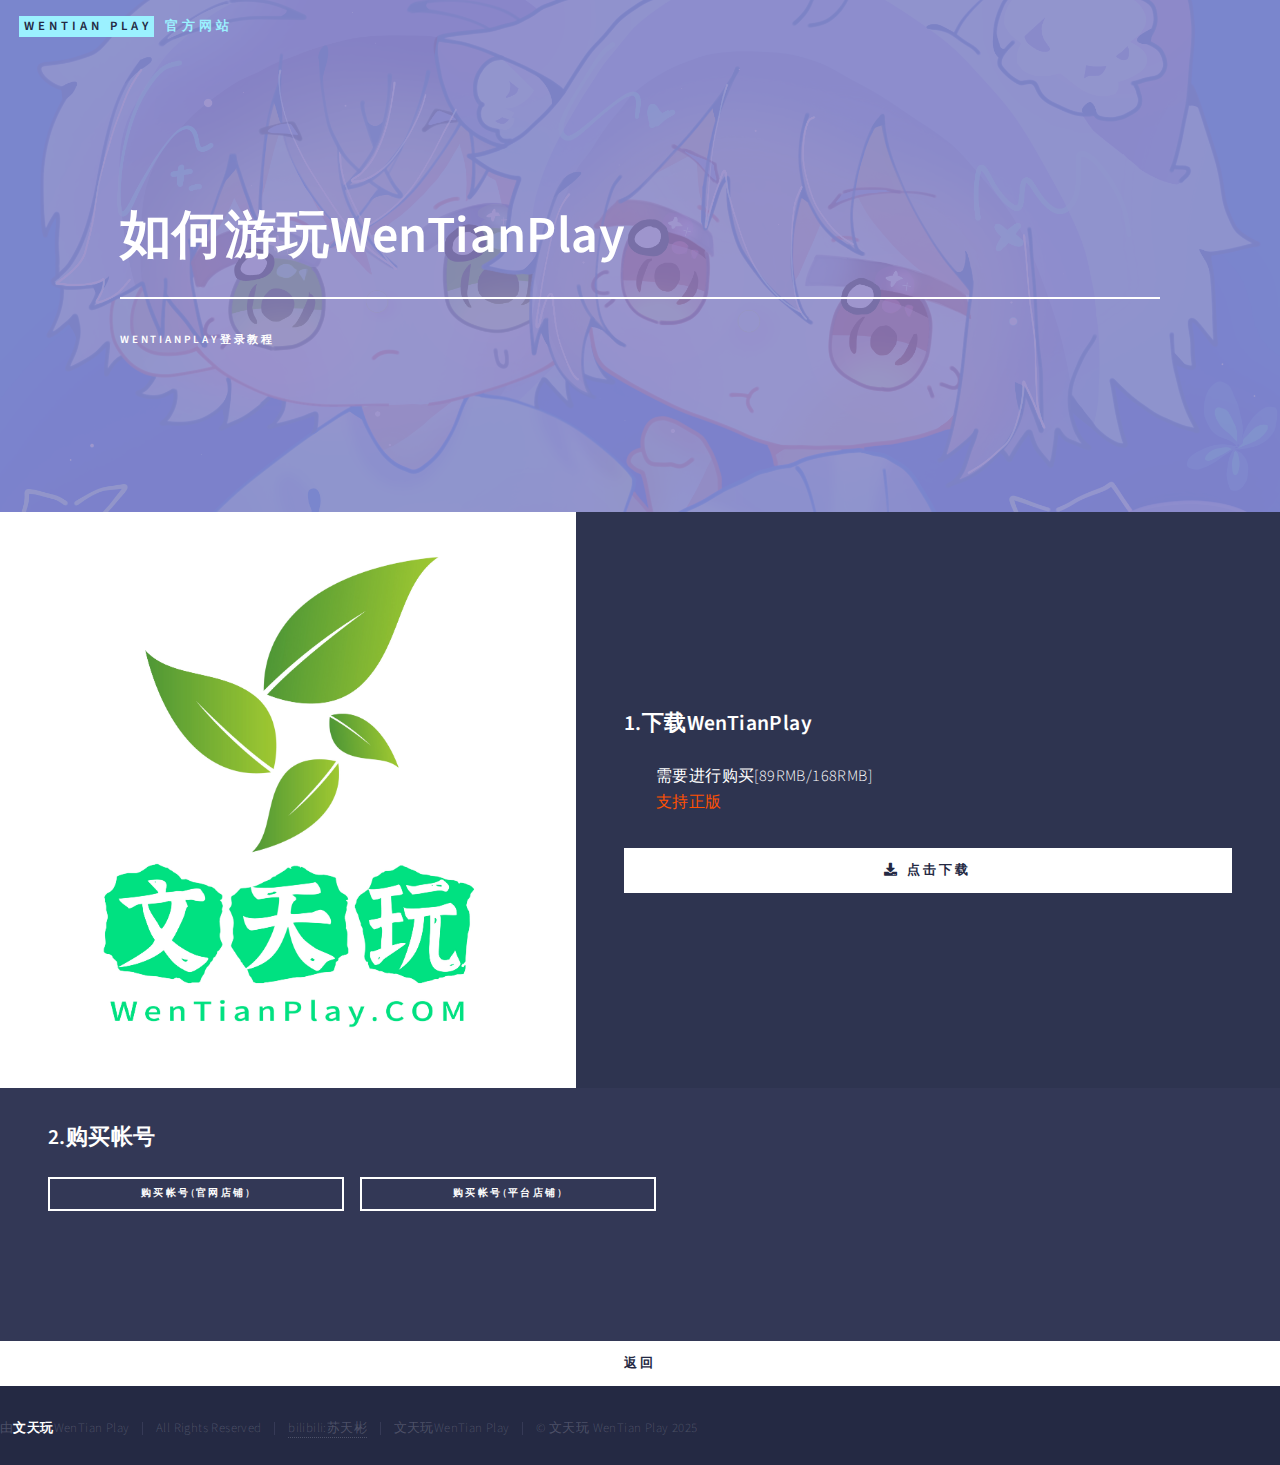
==== commit a4cefdaa: "Update jiao.html" ====
--- a/jiao.html
+++ b/jiao.html
@@ -79,8 +79,8 @@
 										<div class="inner">
 											<h3>2.购买帐号</h3>
 											<ul class="actions fit">
-												<li><a href="404.html" class="button fit small">购买帐号(官网)</a></li>
-												<li><a href="https://g.wentianplay.net/" class="button fit small">购买帐号(平台)</a></li>
+												<li><a href="https://g.wentianplay.net/" class="button fit small">购买帐号(官网店铺)</a></li>
+												<li><a href="https://g.wentianplay.com/" class="button fit small">购买帐号(平台店铺)</a></li>
 											</ul>
 										</div>					
                                                 <hr class="major" />														                                                </dl>
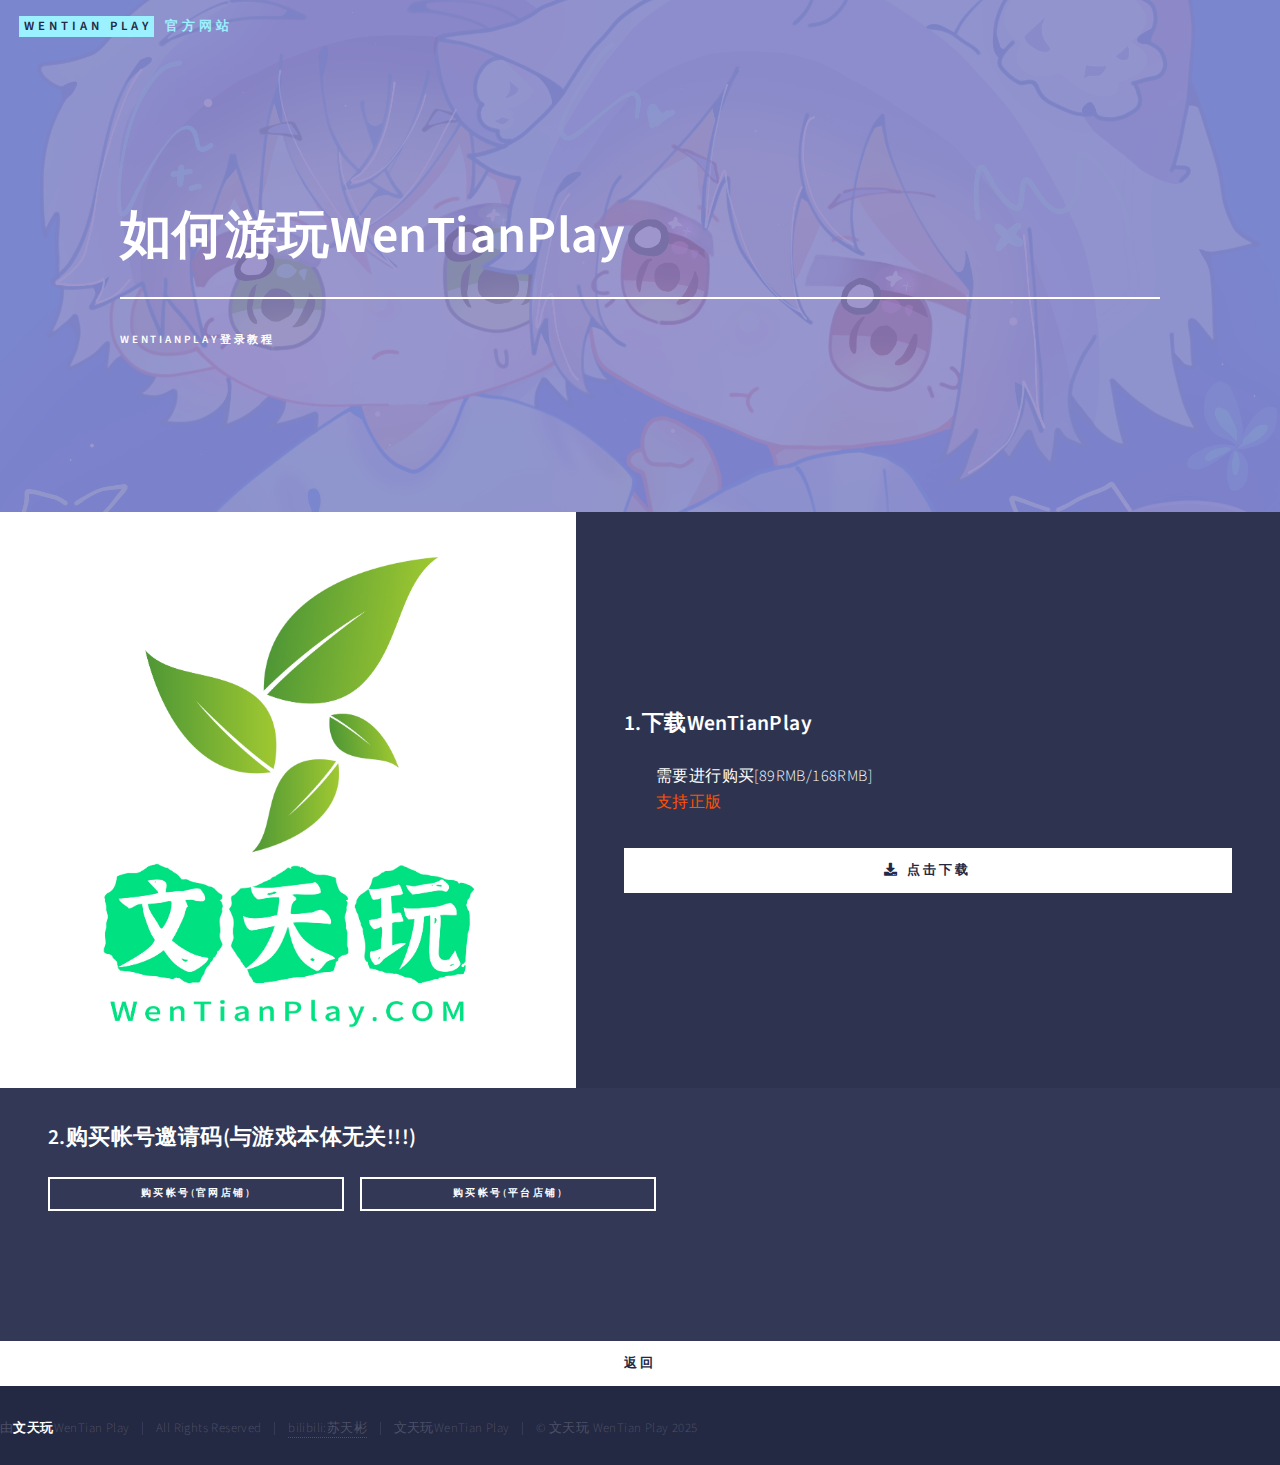
==== commit 6842d945: "Update jiao.html" ====
--- a/jiao.html
+++ b/jiao.html
@@ -2,6 +2,8 @@
 <head>
 		<title>文天玩WenTianPlay网络科技有限公司</title>
 		<meta charset="utf-8" />
+     	        <meta name="keywords" content="文天玩，文天玩WenTian Play,WenTian Play,文天玩网络科技有限公司,天彬，天彬星辰，文天星辰，国际战争，文天阁，青云阁，乐言阁，言轩团队，小天工作室，ETB，落丽工作室，小天工作室管理协会，星辰管理协会，文天管理协会，管理协会，天彬"/>
+                <meta name="description" content="这里是文飞儿时七岁的梦境世界，同时也是很真实的奇幻大世界，这里是以玄士阵营和科士阵营所领导的世界，也是神明与凡人共处的世界，表世界和里世界的战争与和平合作积极对外，还有以及不忘初心逐梦未来的不是因为有希望才坚持，而是只有坚持才有希望的勇往直前，探险之旅激励计划可以让探险者寻找到《天彬》世界那远古的历史…"/>
 		<meta name="viewport" content="width=device-width, initial-scale=1, user-scalable=no" />
 		<link rel="stylesheet" href="assets/css/main.css" />
 		<link rel="shortcut icon" href=" images/cd.ico"/>
@@ -77,7 +79,7 @@
 									</a>
 									<div class="content">
 										<div class="inner">
-											<h3>2.购买帐号</h3>
+											<h3>2.购买帐号邀请码(与游戏本体无关!!!)</h3>
 											<ul class="actions fit">
 												<li><a href="https://g.wentianplay.net/" class="button fit small">购买帐号(官网店铺)</a></li>
 												<li><a href="https://g.wentianplay.com/" class="button fit small">购买帐号(平台店铺)</a></li>
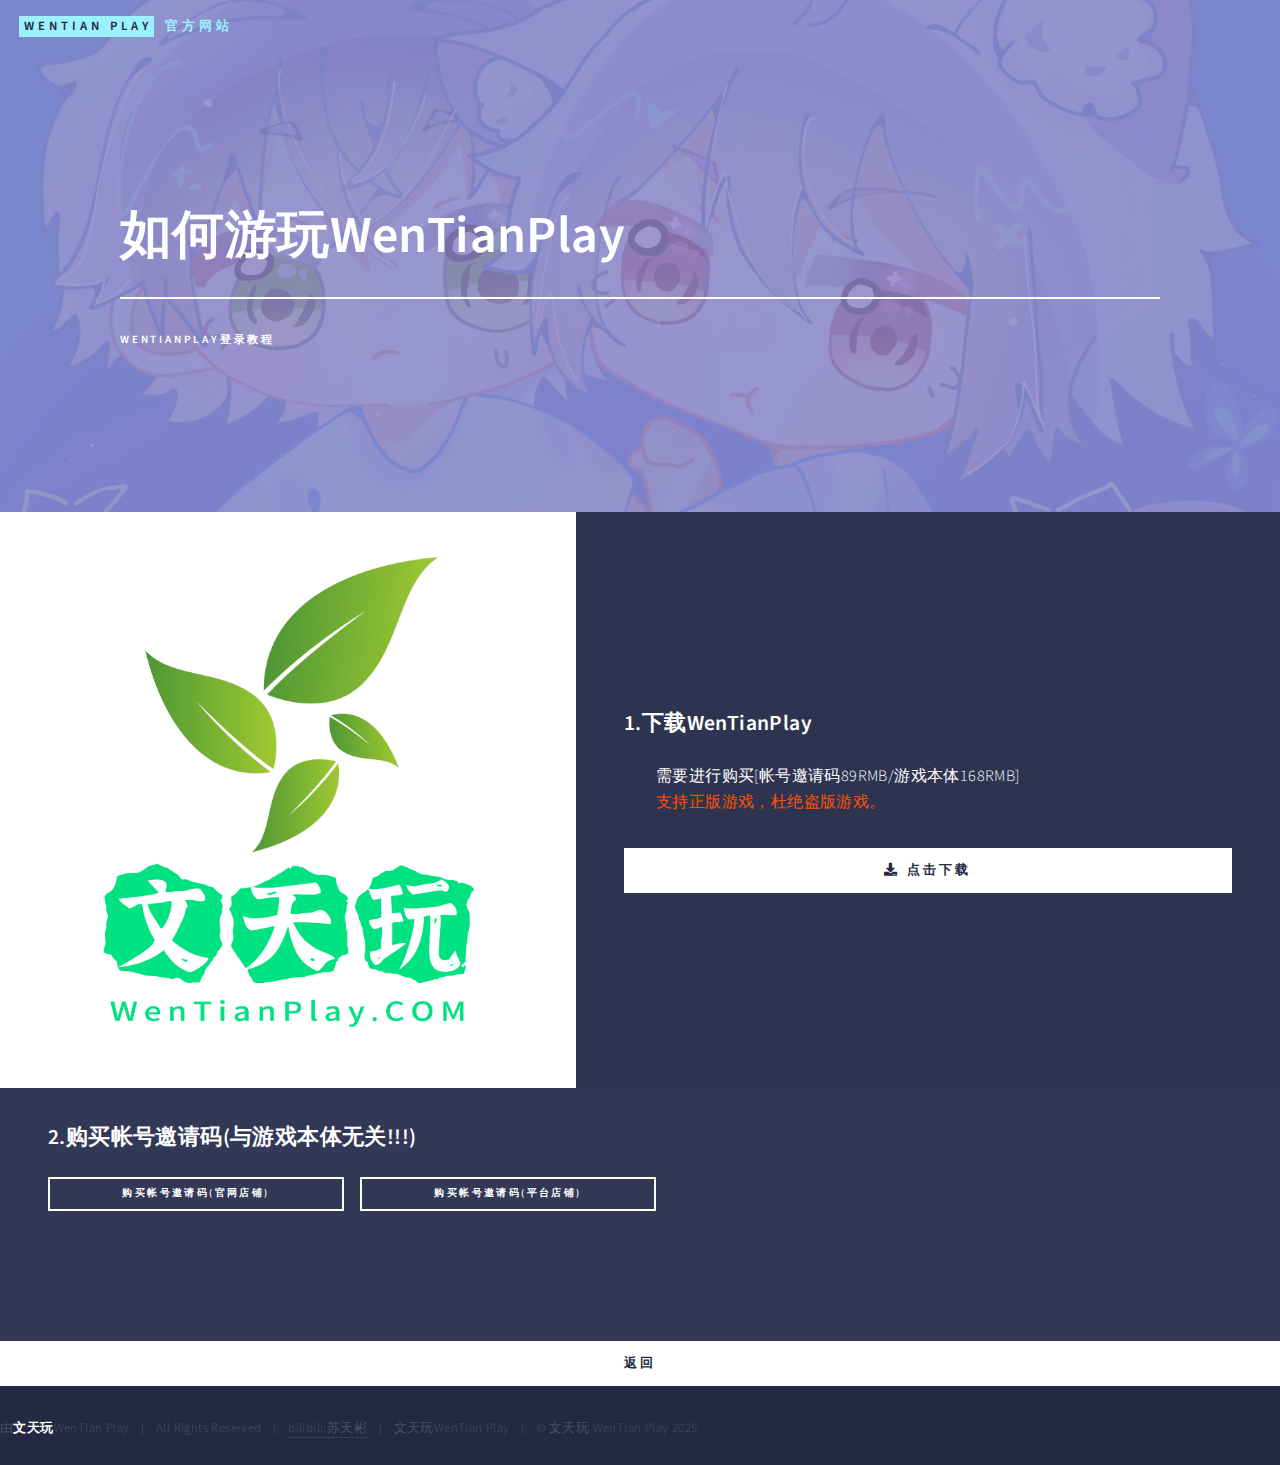
==== commit 626d19c9: "Update jiao.html" ====
--- a/jiao.html
+++ b/jiao.html
@@ -63,7 +63,7 @@
 												<h3>1.下载WenTianPlay</h3>
 												<dl>
 													<dd>
-														<p>需要进行购买[89RMB/168RMB]<br /><font color="#ff55000">支持正版</font></p>
+														<p>需要进行购买[帐号邀请码89RMB/游戏本体168RMB]<br /><font color="#ff55000">支持正版游戏，杜绝盗版游戏。</font></p>
 													</dd>
 												</dl>
 										<div class="col-6 col-12-small">
@@ -81,8 +81,8 @@
 										<div class="inner">
 											<h3>2.购买帐号邀请码(与游戏本体无关!!!)</h3>
 											<ul class="actions fit">
-												<li><a href="https://g.wentianplay.net/" class="button fit small">购买帐号(官网店铺)</a></li>
-												<li><a href="https://g.wentianplay.com/" class="button fit small">购买帐号(平台店铺)</a></li>
+												<li><a href="https://g.wentianplay.net/" class="button fit small">购买帐号邀请码(官网店铺)</a></li>
+												<li><a href="https://g.wentianplay.com/" class="button fit small">购买帐号邀请码(平台店铺)</a></li>
 											</ul>
 										</div>					
                                                 <hr class="major" />														                                                </dl>
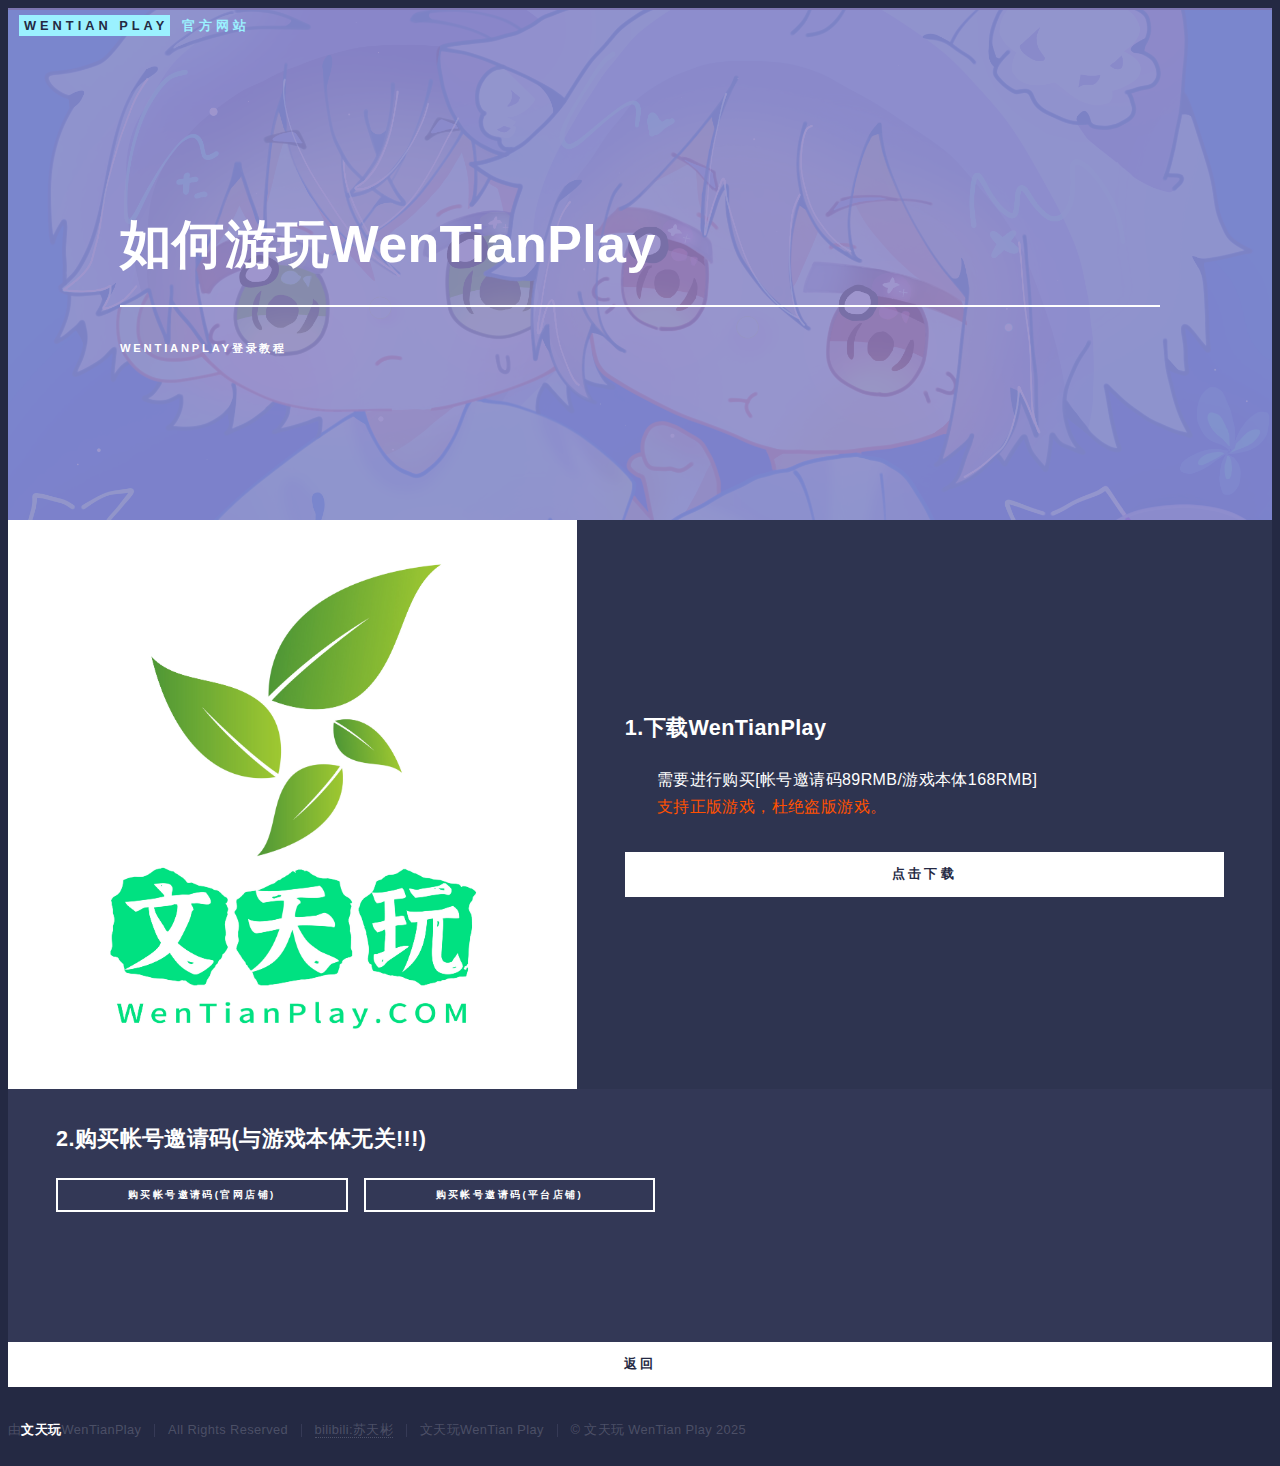
==== commit dcb22458: "Update jiao.html" ====
--- a/jiao.html
+++ b/jiao.html
@@ -81,7 +81,7 @@
 										<div class="inner">
 											<h3>2.购买帐号邀请码(与游戏本体无关!!!)</h3>
 											<ul class="actions fit">
-												<li><a href="https://g.wentianplay.net/" class="button fit small">购买帐号邀请码(官网店铺)</a></li>
+												<li><a href="https://g.wentianplay.cn/" class="button fit small">购买帐号邀请码(官网店铺)</a></li>
 												<li><a href="https://g.wentianplay.com/" class="button fit small">购买帐号邀请码(平台店铺)</a></li>
 											</ul>
 										</div>					
@@ -105,7 +105,7 @@
 					<footer id="footer">
 						<div class="inner">
 							<ul class="copyright">
-								<li>由<strong>文天玩</strong>WenTian Play</li><li>All Rights Reserved</li><li><a href="https://space.bilibili.com/1607684364/">bilibili:苏天彬</a></li><li>文天玩WenTian Play</li><li>&copy; 文天玩 WenTian Play 2025</li>
+								<li>由<strong>文天玩</strong>WenTianPlay</li><li>All Rights Reserved</li><li><a href="https://space.bilibili.com/1607684364/">bilibili:苏天彬</a></li><li>文天玩WenTian Play</li><li>&copy; 文天玩 WenTian Play 2025</li>
 							</ul>
 						</div>
 					</footer>
--- a/assets/css/main.css
+++ b/assets/css/main.css
@@ -1,4 +1,4 @@
-@import url(fontawesome-all.min.css);
+'@import url(fontawesome-all.min.css);
 @import url("https://fonts.googleapis.com/css?family=Source+Sans+Pro:300,300italic,600,600italic");
 
 /*
@@ -85,7 +85,7 @@
 	@media screen and (max-width: 480px) {
 
 		html, body {
-			min-width: 320px;
+			min-width:480px;
 		}
 
 	}
